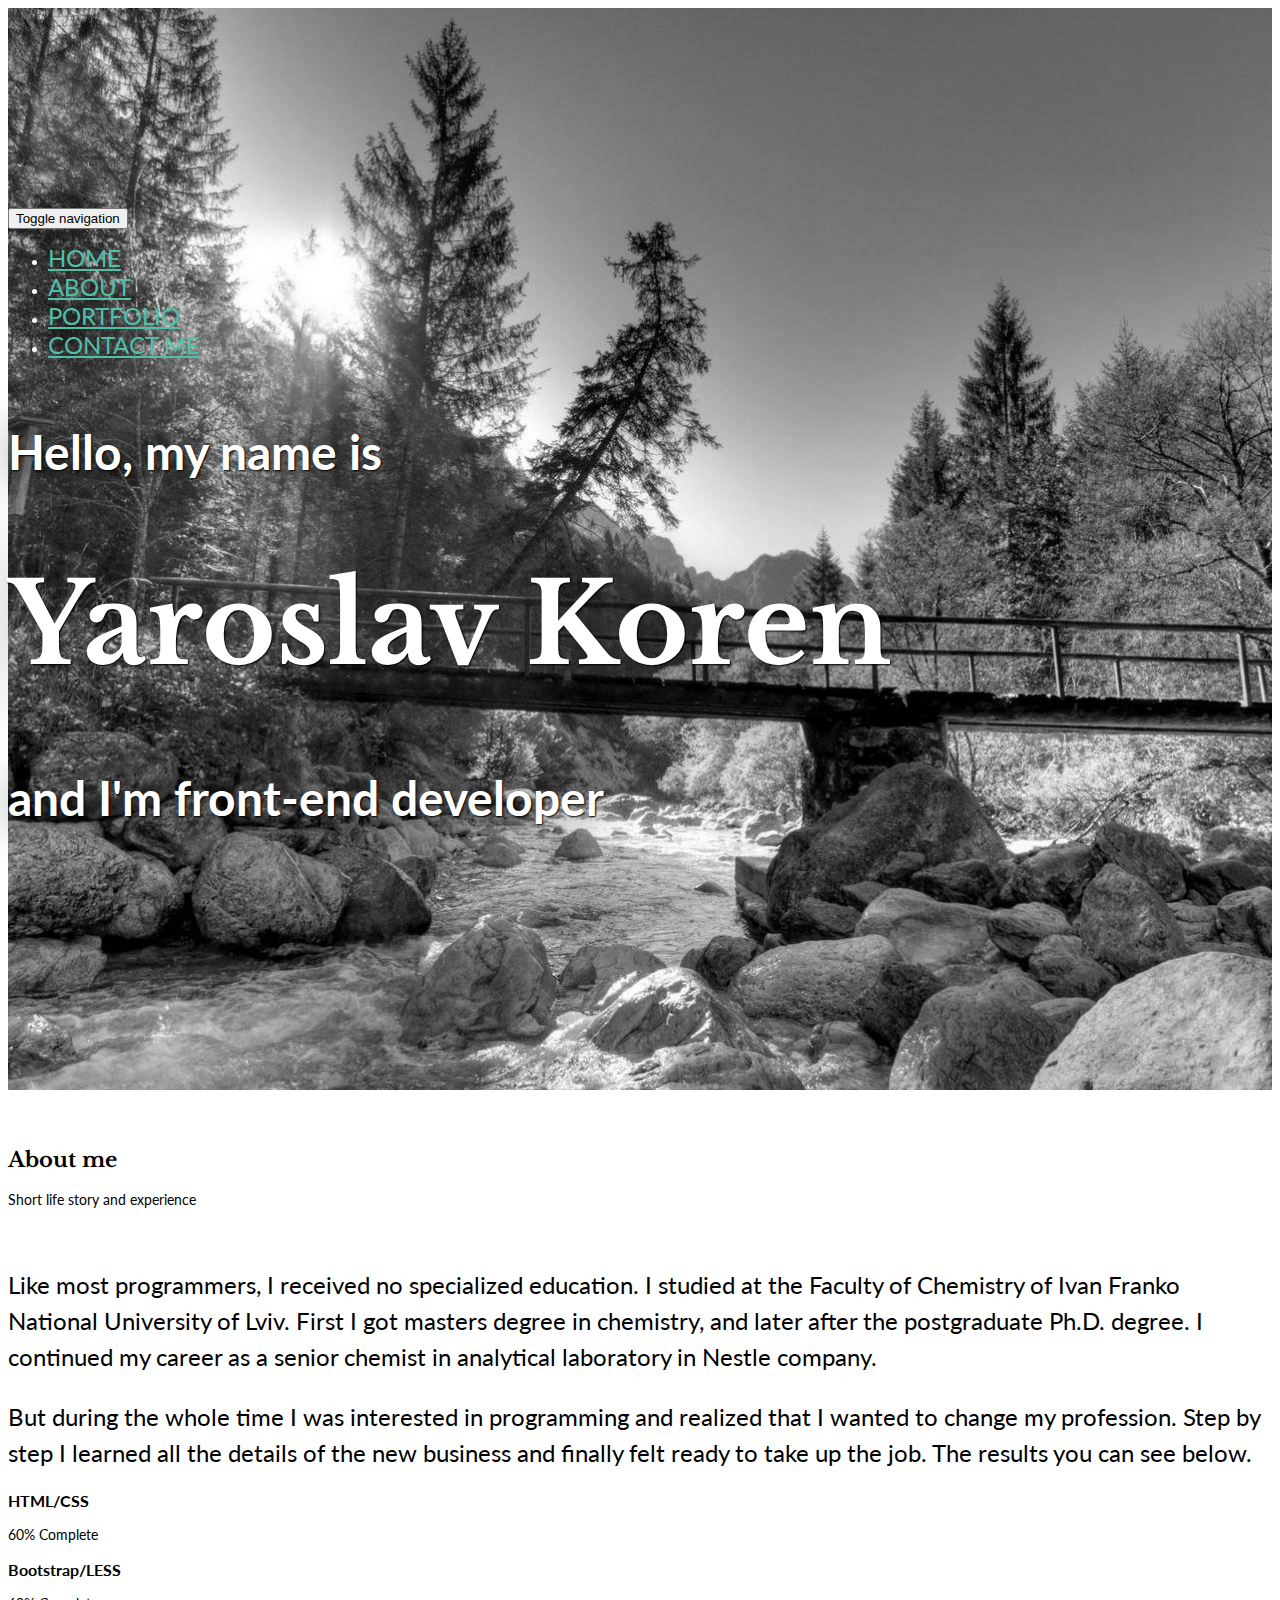
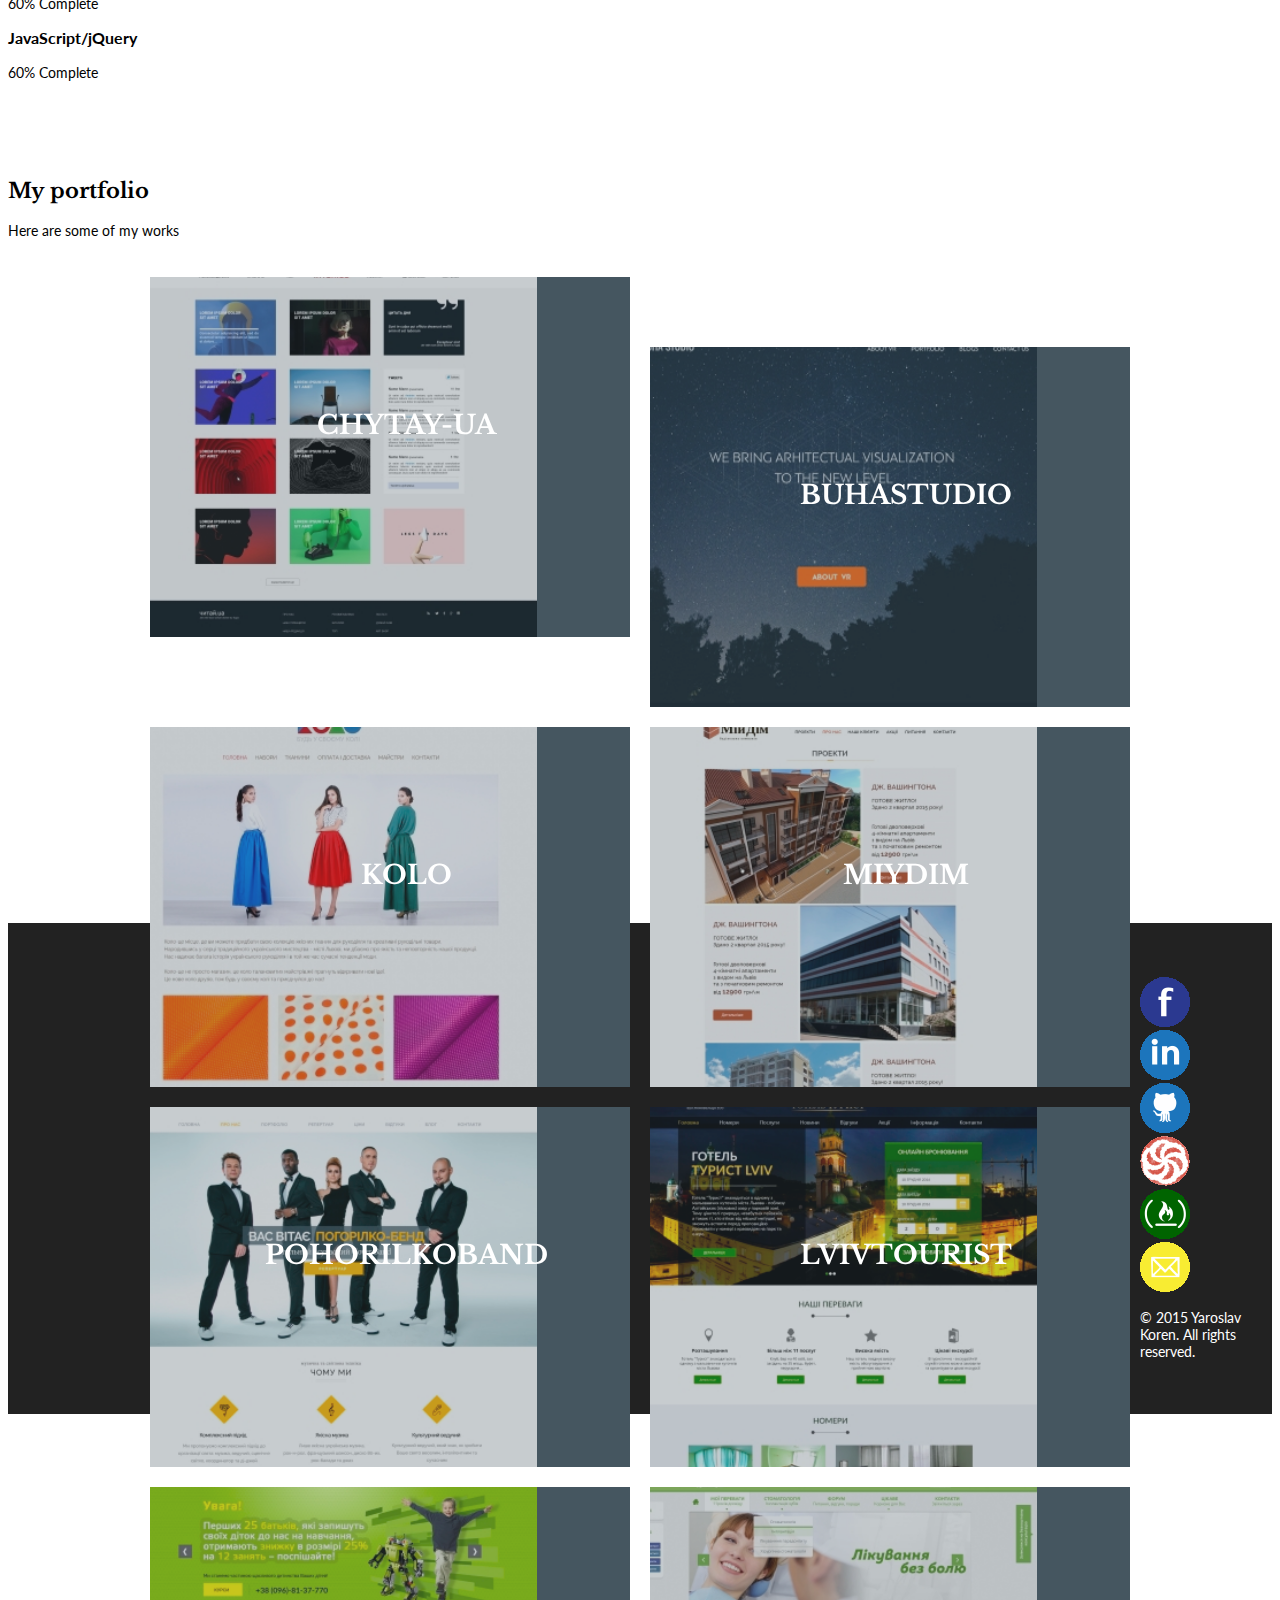
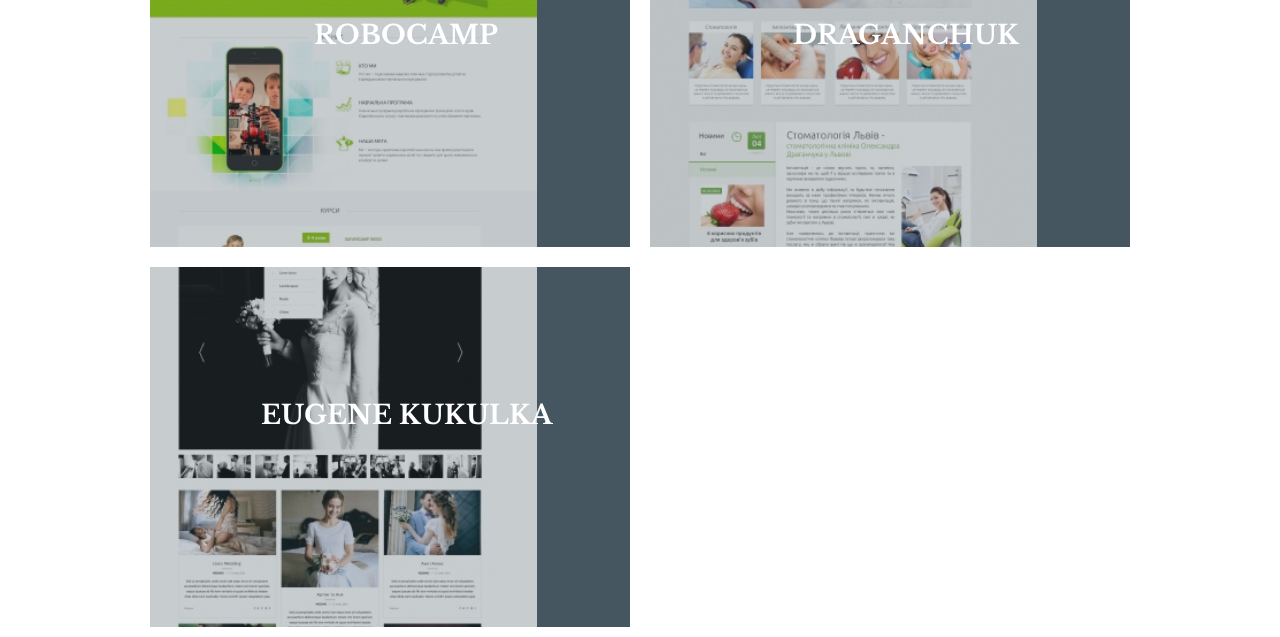
==== index.html @ da0beb2b "initial commit" ====
<!DOCTYPE html>
<html lang="en">
<head>
  <meta charset="utf-8">
  <meta http-equiv="X-UA-Compatible" content="IE=edge">
  <meta name="viewport" content="width=device-width, initial-scale=1">
  <title>Yaroslav Koren Portfolio</title>
  <!-- Bootstrap -->
  <link rel="stylesheet" href="https://maxcdn.bootstrapcdn.com/bootstrap/3.3.6/css/bootstrap.min.css" integrity="sha384-1q8mTJOASx8j1Au+a5WDVnPi2lkFfwwEAa8hDDdjZlpLegxhjVME1fgjWPGmkzs7" crossorigin="anonymous">

  <!-- HTML5 shim and Respond.js for IE8 support of HTML5 elements and media queries -->
  <!-- WARNING: Respond.js doesn't work if you view the page via file:// -->
    <!--[if lt IE 9]>
      <script src="https://oss.maxcdn.com/html5shiv/3.7.2/html5shiv.min.js"></script>
      <script src="https://oss.maxcdn.com/respond/1.4.2/respond.min.js"></script>
    <![endif]-->
  <link href='https://fonts.googleapis.com/css?family=Libre+Baskerville' rel='stylesheet' type='text/css'>
  <link href='https://fonts.googleapis.com/css?family=Lato' rel='stylesheet' type='text/css'>
  
  <link href="css/animate.css" rel="stylesheet">
  <link href="css/styles.css" rel="stylesheet">
</head>
<body>
  <!--Header-->
  <a name="home"></a>
  <div class="header">
    <div class="navbar navbar-default navbar-fixed-top">
      <div class="container-fluid">
        <!-- Brand and toggle get grouped for better mobile display -->
        <div class="navbar-header">
          <button type="button" class="navbar-toggle collapsed" data-toggle="collapse" data-target="#header_menu" aria-expanded="false">
            <span class="sr-only">Toggle navigation</span>
            <span class="icon-bar"></span>
            <span class="icon-bar"></span>
            <span class="icon-bar"></span>
          </button>
        </div>

        <!-- Collect the nav links, forms, and other content for toggling -->
        <div class="collapse navbar-collapse" class="header_menu" id="header_menu">
          <ul class="nav navbar-nav navbar pull-right">
            <li><a href="#home" class="smoothScroll">Home</a></li>
            <li><a href="#about" class="smoothScroll">About</a></li>
            <li><a href="#portfolio" class="smoothScroll">Portfolio</a></li>
            <li><a href="#footer" class="smoothScroll">Contact me</a></li>
          </ul>
        </div><!-- /.navbar-collapse -->
      </div><!-- /.container-fluid -->
    </div>
    <div class="container">
      <div class="row">
        <div class="col-xs-12 text-center">
          <h4 class="note">Hello, my name is</h4>
          <h1 class="headliner">Yaroslav Koren</h1>
          <h4 class="note">and I'm front-end developer</h4>
        </div>
      </div>
    </div>
  </div>
  <!--/Header-->
  
  <!--About-->
  <a name="about"></a>
  <div class="about">
    <div class="container">
      <div class="row">
        <div class="col-xs-12">
          <h2 class="text-center">About me</h2>
          <p class="text-center">Short life story and experience</p>
        </div>
        <div class="col-xs-12 col-sm-6">
          <h3>&nbsp;</h3>
          <p class="text">
            Like most programmers, I received no specialized education. I studied at the Faculty of Chemistry of Ivan Franko National University of Lviv. First I got masters degree in chemistry, and later after the postgraduate Ph.D. degree. I continued my career as a senior chemist in analytical laboratory in Nestle company.
          </p>
          <p class="text">
            But during the whole time I was interested in programming and realized that I wanted to change my profession. Step by step I learned all the details of the new business and finally felt ready to take up the job. The results you can see below.
          </p>
        </div>
        <div class="col-xs-12 col-sm-6">
          <h3>HTML/CSS</h3>
          <div class="progress">
            <div class="progress-bar" role="progressbar" aria-valuenow="60" aria-valuemin="0" aria-valuemax="100" style="width: 80%;">
              <span class="sr-only">60% Complete</span>
            </div>
          </div>

          <h3>Bootstrap/LESS</h3>
          <div class="progress">
            <div class="progress-bar" role="progressbar" aria-valuenow="60" aria-valuemin="0" aria-valuemax="100" style="width: 70%;">
              <span class="sr-only">60% Complete</span>
            </div>
          </div>

          <h3>JavaScript/jQuery</h3>
          <div class="progress">
            <div class="progress-bar" role="progressbar" aria-valuenow="60" aria-valuemin="0" aria-valuemax="100" style="width: 60%;">
              <span class="sr-only">60% Complete</span>
            </div>
          </div>
        </div>
      </div>
    </div>
  </div>
  <!--/About-->
  
  <!--Portfolio-->
  <div class="portfolio">
    <a name="portfolio"></a>
    <div class="container">
      <div class="row">
        <div class="col-xs-12">
          <h2 class="text-center">My portfolio</h2>
          <p class="text-center">Here are some of my works</p>
        </div>
        <!--Portfolio work-->
        <div class="col-xs-12 col-sm-6 col-md-4">
          <div class="grid">
            <figure class="effect-ruby">
              <img src="web/chytay-sm.jpg"/>
              <a href="http://chytay-ua.com/" target="_blank">
                <figcaption>
                  <h2>chytay-ua</h2>
                  <p>Literary forum and books store.</p>
                </figcaption>
              </a>    
            </figure>
          </div>
        </div>
        <!--Portfolio work-->

        <!--Portfolio work-->
        <div class="col-xs-12 col-sm-6 col-md-4">
          <div class="grid">
            <figure class="effect-ruby">
              <img src="web/buhastudio-sm.jpg"/>
              <a href="http://www.buhastudio.com/" target="_blank">
                <figcaption>
                  <h2>Buhastudio</h2>
                  <p>Landing page and portfolio of architect</p>
                </figcaption>
              </a>  
            </figure>
          </div>
        </div>
        <!--Portfolio work-->

        <!--Portfolio work-->
        <div class="col-xs-12 col-sm-6 col-md-4">
          <div class="grid">
            <figure class="effect-ruby">
              <img src="web/kolo-sm.jpg"/>
              <a href="http://kolo.lviv.ua/" target="_blank">
                <figcaption>
                  <h2>Kolo</h2>
                  <p>Internet store for handicraft</p>
                </figcaption>
              </a>  
            </figure>
          </div>
        </div>
        <!--Portfolio work-->

        <!--Portfolio work-->
        <div class="col-xs-12 col-sm-6 col-md-4">
          <div class="grid">
            <figure class="effect-ruby">
              <img src="web/md-sm.jpg"/>
              <a href="http://miydim.lviv.ua/" target="_blank">
                <figcaption>
                  <h2>Miydim</h2>
                  <p>Landing page of building company</p>
                </figcaption>
              </a>  
            </figure>
          </div>
        </div>
        <!--Portfolio work-->

        <!--Portfolio work-->
        <div class="col-xs-12 col-sm-6 col-md-4">
          <div class="grid">
            <figure class="effect-ruby">
              <img src="web/pohorilkoband-sm.jpg"/>
              <a href="http://pohorilkoband.org.ua/" target="_blank">
                <figcaption>
                  <h2>Pohorilkoband</h2>
                  <p>Landing page and portfolio of musical band</p>
                </figcaption>
              </a>  
            </figure>
          </div>
        </div>
        <!--Portfolio work-->

        <!--Portfolio work-->
        <div class="col-xs-12 col-sm-6 col-md-4">
          <div class="grid">
            <figure class="effect-ruby">
              <img src="web/tourist-sm.jpg"/>
              <a href="http://lvivtourist.com.ua/" target="_blank">
                <figcaption>
                  <h2>Lvivtourist</h2>
                  <p>Hotel information page</p>
                </figcaption>
              </a>  
            </figure>
          </div>
        </div>
        <!--Portfolio work-->

        <!--Portfolio work-->
        <div class="col-xs-12 col-sm-6 col-md-4">
          <div class="grid">
            <figure class="effect-ruby">
              <img src="web/robocamp-sm.jpg"/>
              <a href="http://www.robocamp.lviv.ua/" target="_blank">
                <figcaption>
                  <h2>Robocamp</h2>
                  <p>Project on learning children programming</p>
                </figcaption>
              </a>  
            </figure>
          </div>
        </div>
        <!--Portfolio work-->

        <!--Portfolio work-->
        <div class="col-xs-12 col-sm-6 col-md-4">
          <div class="grid">
            <figure class="effect-ruby">
              <img src="web/draganchuk-sm.jpg"/>
              <a href="http://draganchuk.com.ua/" target="_blank">
                <figcaption>
                  <h2>Draganchuk</h2>
                  <p>Dental clinic site</p>
                </figcaption>
              </a>  
            </figure>
          </div>
        </div>
        <!--Portfolio work-->

        <!--Portfolio work-->
        <div class="col-xs-12 col-sm-6 col-md-4">
          <div class="grid">
            <figure class="effect-ruby">
              <img src="web/kukulka-sm.jpg"/>
              <a href="http://focusweb.lviv.ua/eugene-kukulka/ " target="_blank">
                <figcaption>
                  <h2>Eugene Kukulka</h2>
                  <p>Photographer portfolio</p>
                </figcaption>
              </a>  
            </figure>
          </div>
        </div>
        <!--Portfolio work-->

        </div>
      </div>
    </div>
  </div>
  <!--/Portfolio-->
 
  <!--Footer-->
  <div class="footer">
    <a name="footer"></a>
    <div class="container">
      <div class="row">
        <div class="col-xs-12 col-sm-6">
          <p class="social">
            <a href="https://www.facebook.com/profile.php?id=100008291151536" class="animate-me social-icon facebook"></a>
            <a href="https://www.linkedin.com/in/yaroslav-koren-3301a6110?trk=hp-identity-photo" class="animate-me social-icon linkedin"></a>
            <a href="https://github.com/KorenYa" class="animate-me social-icon github"></a>
            <a href="http://www.codewars.com/users/slidingShadows" class="animate-me social-icon codewars"></a>
            <a href="https://www.freecodecamp.com/korenya" class="animate-me social-icon codecamp"></a>
            <a href="mailto:koryar@ukr.net" class="animate-me social-icon email"></a>
          </p>
        </div>
        <div class="col-xs-12 col-sm-6">
          <p class="text-right">© 2015 Yaroslav Koren. All rights reserved.</p>
        </div>
      </div>
    </div>
  </div>
  <!--/Footer-->
  <!-- jQuery (necessary for Bootstrap's JavaScript plugins) -->
  <script src="https://code.jquery.com/jquery-1.12.0.min.js"></script>
  <!-- Include all compiled plugins (below), or include individual files as needed -->
  <script src="https://maxcdn.bootstrapcdn.com/bootstrap/3.3.6/js/bootstrap.min.js" integrity="sha384-0mSbJDEHialfmuBBQP6A4Qrprq5OVfW37PRR3j5ELqxss1yVqOtnepnHVP9aJ7xS" crossorigin="anonymous"></script>
  <script src="js/common.js"></script>
</body>
</html>
---- css/styles.css ----
/*General styles*/
body {
  font-size: 14px;
  font-family: 'Lato', sans-serif;
}
h1,
h2 {
  font-family: 'Libre Baskerville', serif;
}
/*Header style*/
.header {
  padding: 200px 0;
  background: url(../web/header-bg.jpg) top center no-repeat;
  background-size: cover;
  color: #ffffff;
}
.header .navbar-default {
  background-color: transparent;
  border: none;
}
.header .navbar-default .navbar-nav > li > a {
  color: #4fbfa8;
  font-size: 1.5rem;
  text-transform: uppercase;
}
.header .headliner {
  font-size: 7rem;
  text-shadow: 1px 1px 2px black, 0 0 1em black;
}
.header .note {
  font-size: 3rem;
  text-shadow: 1px 1px 2px black, 0 0 1em black;
}
.about {
  padding: 40px 0;
}
.about .text {
  font-size: 1.5rem;
  line-height: 1.5em;
  margin-bottom: 20px;
}
.portfolio {
  padding: 40px 0;
}
.footer {
  background-color: #222;
  padding: 40px 0;
  color: #fff;
}
.footer .social .social-icon {
  display: inline-block;
  width: 50px;
  height: 50px;
  margin-right: 30px;
  background: url() center no-repeat;
}
.footer .social .social-icon.facebook {
  background-image: url(../web/social-facebook.png);
}
.footer .social .social-icon.linkedin {
  background-image: url(../web/social-linkedin.png);
}
.footer .social .social-icon.github {
  background-image: url(../web/social-github.png);
}
.footer .social .social-icon.codewars {
  background-image: url(../web/social-codewars.png);
}
.footer .social .social-icon.codecamp {
  background-image: url(../web/social-codecamp.png);
}
.footer .social .social-icon.email {
  background-image: url(../web/social-email.png);
}
/*About style*/
/*Portfolio style*/
/* Hover effects in portfolio */
.grid {
  position: relative;
  margin: 0 auto;
  padding: 1em 0 4em;
  max-width: 1000px;
  list-style: none;
  text-align: center;
}
.grid figure {
  position: relative;
  float: left;
  overflow: hidden;
  margin: 10px 1%;
  min-width: 300px;
  max-width: 480px;
  max-height: 360px;
  width: 48%;
  text-align: center;
  cursor: pointer;
}
.grid figure img {
  position: relative;
  display: block;
  min-height: 100%;
  max-width: 100%;
  opacity: 0.8;
}
.grid figure figcaption {
  padding: 1rem;
  color: #fff;
  text-transform: uppercase;
  font-size: 1.25em;
  -webkit-backface-visibility: hidden;
  backface-visibility: hidden;
  position: absolute;
  top: 0;
  left: 0;
  width: 100%;
  height: 100%;
}
.grid figure figcaption::before,
.grid figure figcaption::after {
  pointer-events: none;
}
.grid figure figcaption > a {
  position: absolute;
  top: 0;
  left: 0;
  width: 100%;
  height: 100%;
}
figure.effect-ruby {
  background-color: #455660;
}
figure.effect-ruby img {
  opacity: 0.7;
  -webkit-transition: opacity 0.35s, -webkit-transform 0.35s;
  transition: opacity 0.35s, transform 0.35s;
  -webkit-transform: scale(1.15);
  transform: scale(1.15);
}
figure.effect-ruby h2 {
  margin-top: 20%;
  -webkit-transition: -webkit-transform 0.35s;
  transition: transform 0.35s;
  -webkit-transform: translate3d(0, 20px, 0);
  transform: translate3d(0, 20px, 0);
}
figure.effect-ruby p {
  margin: 1em 0 0;
  padding: 2em;
  border: 1px solid #fff;
  opacity: 0;
  -webkit-transition: opacity 0.35s, -webkit-transform 0.35s;
  transition: opacity 0.35s, transform 0.35s;
  -webkit-transform: translate3d(0, 20px, 0) scale(1.1);
  transform: translate3d(0, 20px, 0) scale(1.1);
}
figure.effect-ruby:hover img {
  opacity: 0.5;
  -webkit-transform: scale(1);
  transform: scale(1);
}
figure.effect-ruby:hover h2 {
  -webkit-transform: translate3d(0, 0, 0);
  transform: translate3d(0, 0, 0);
}
figure.effect-ruby:hover p {
  opacity: 1;
  -webkit-transform: translate3d(0, 0, 0) scale(1);
  transform: translate3d(0, 0, 0) scale(1);
}
/*Footer styles*/
/*Aditional styles*/
img:before {
  content: "Sorry, but picture didn't load :(";
  display: block;
  margin-bottom: 10px;
}
img:after {
  content: "Please, check path: " attr(src);
  display: block;
  font-size: 12px;
}
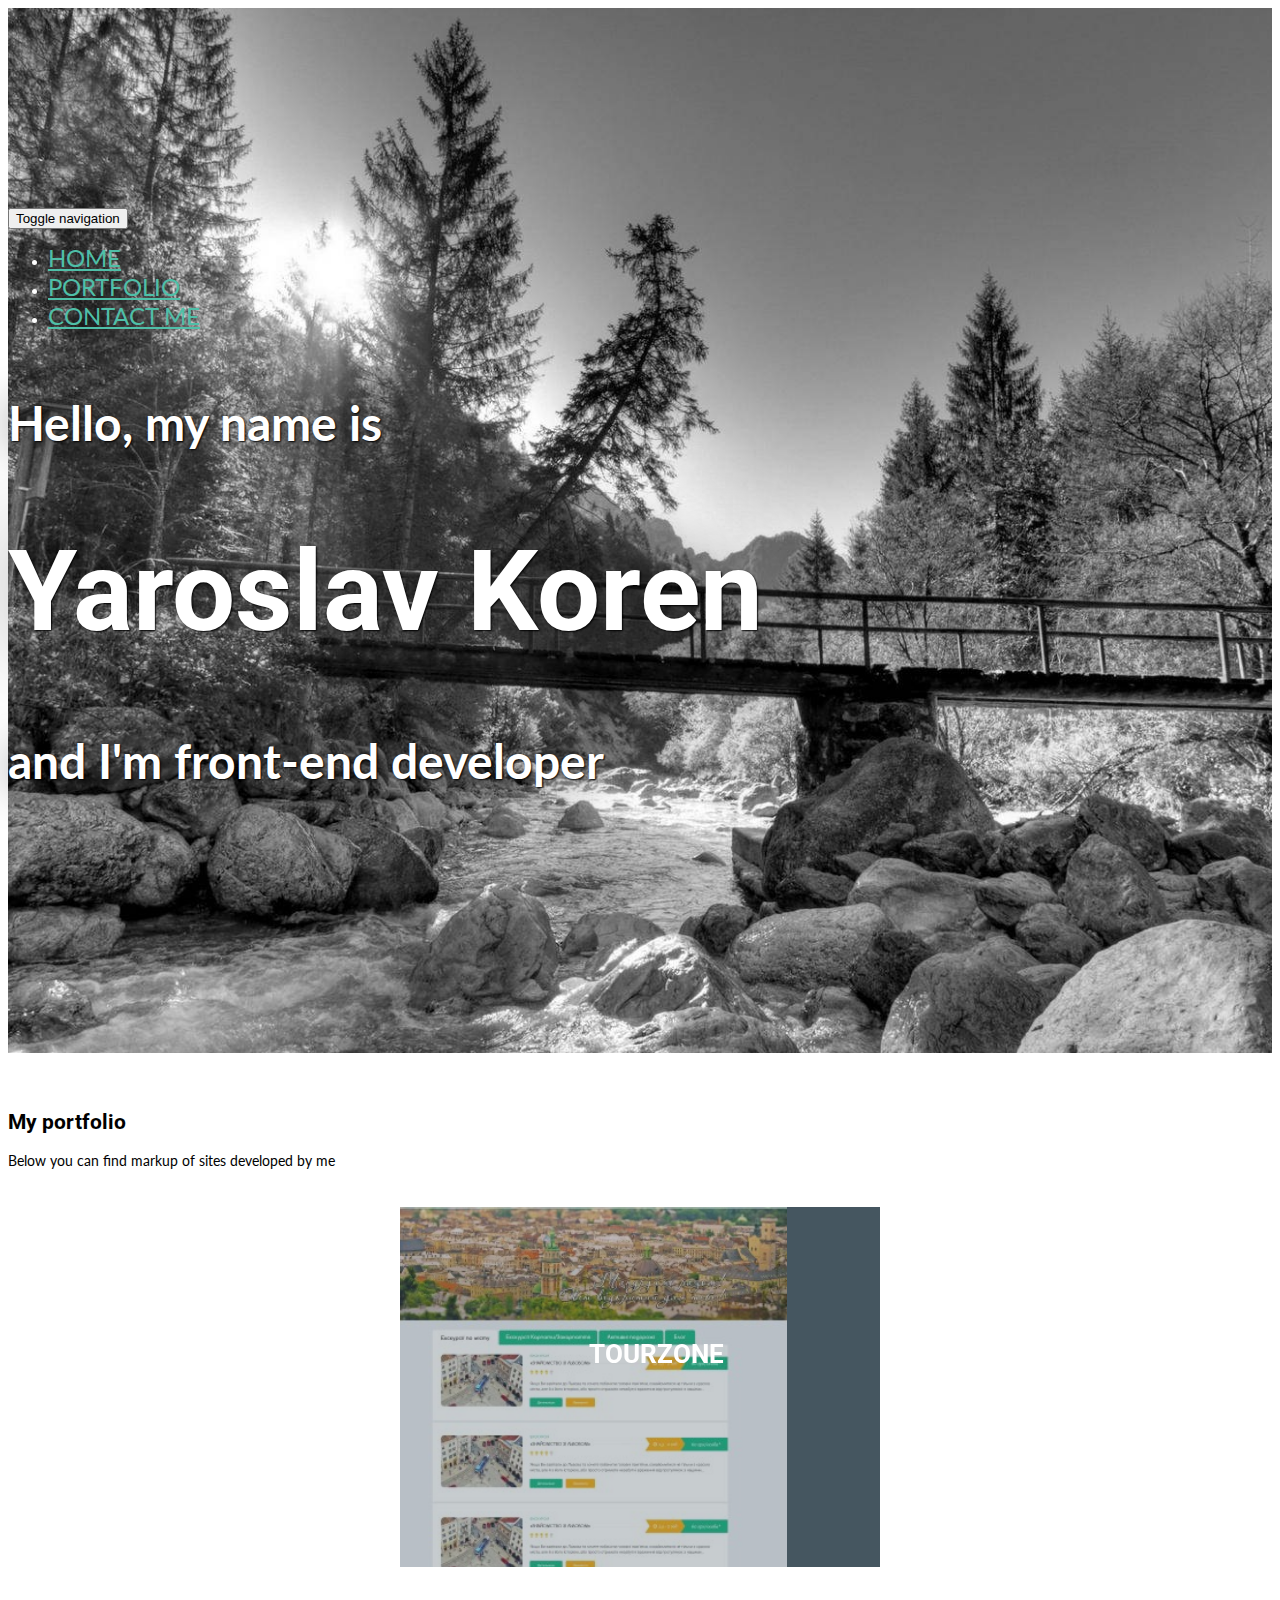
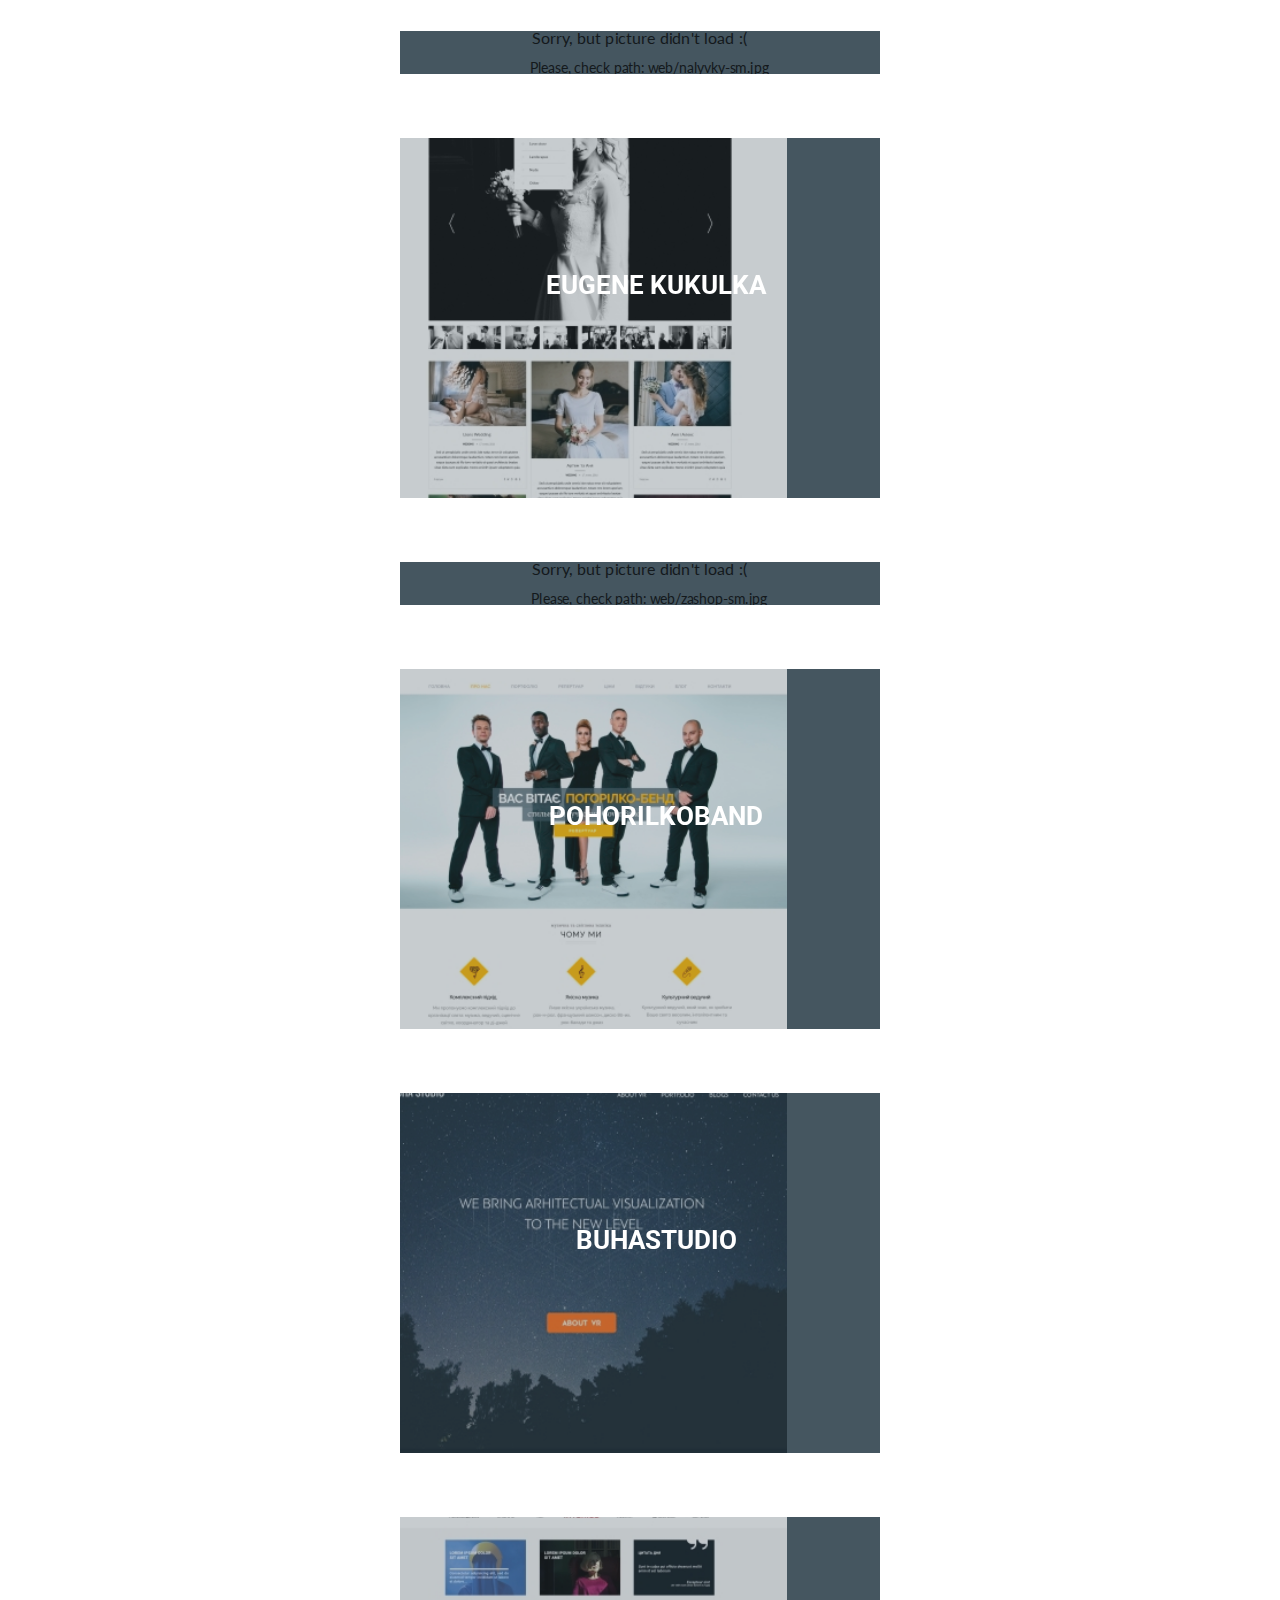
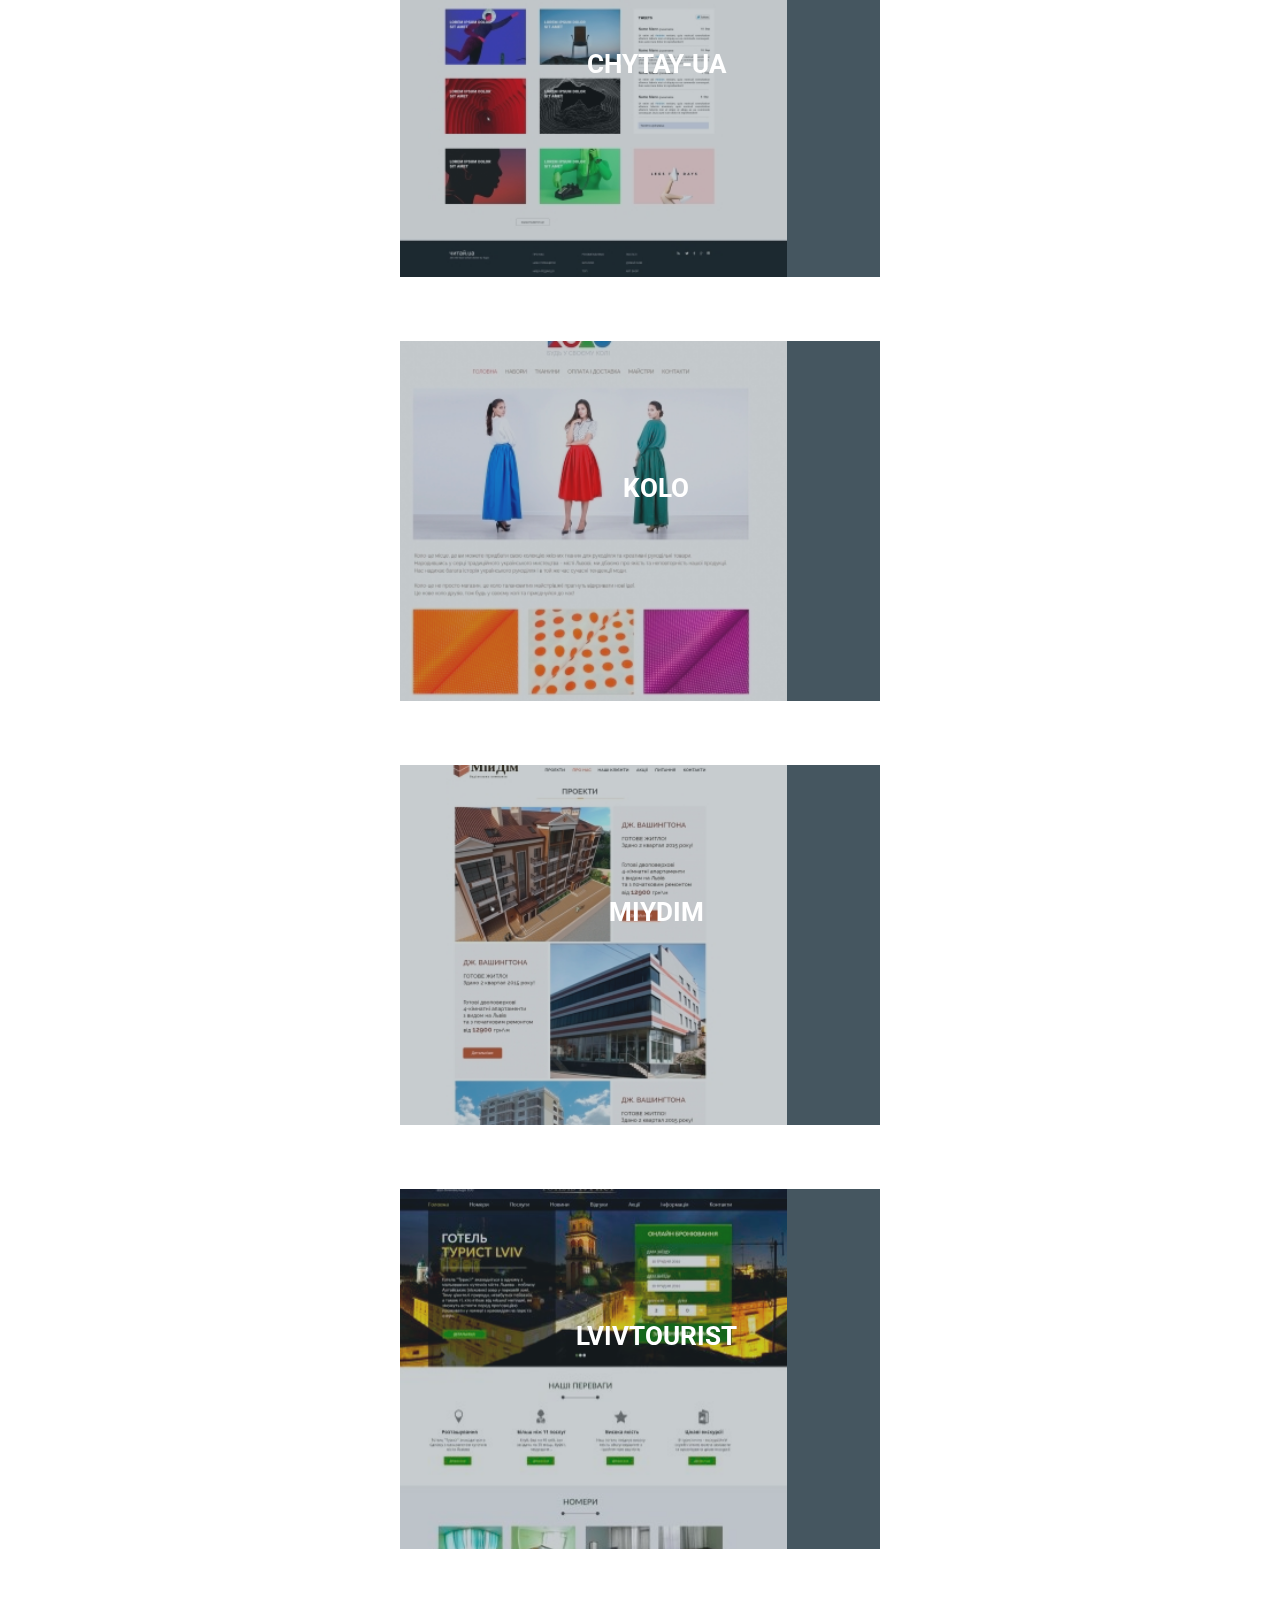
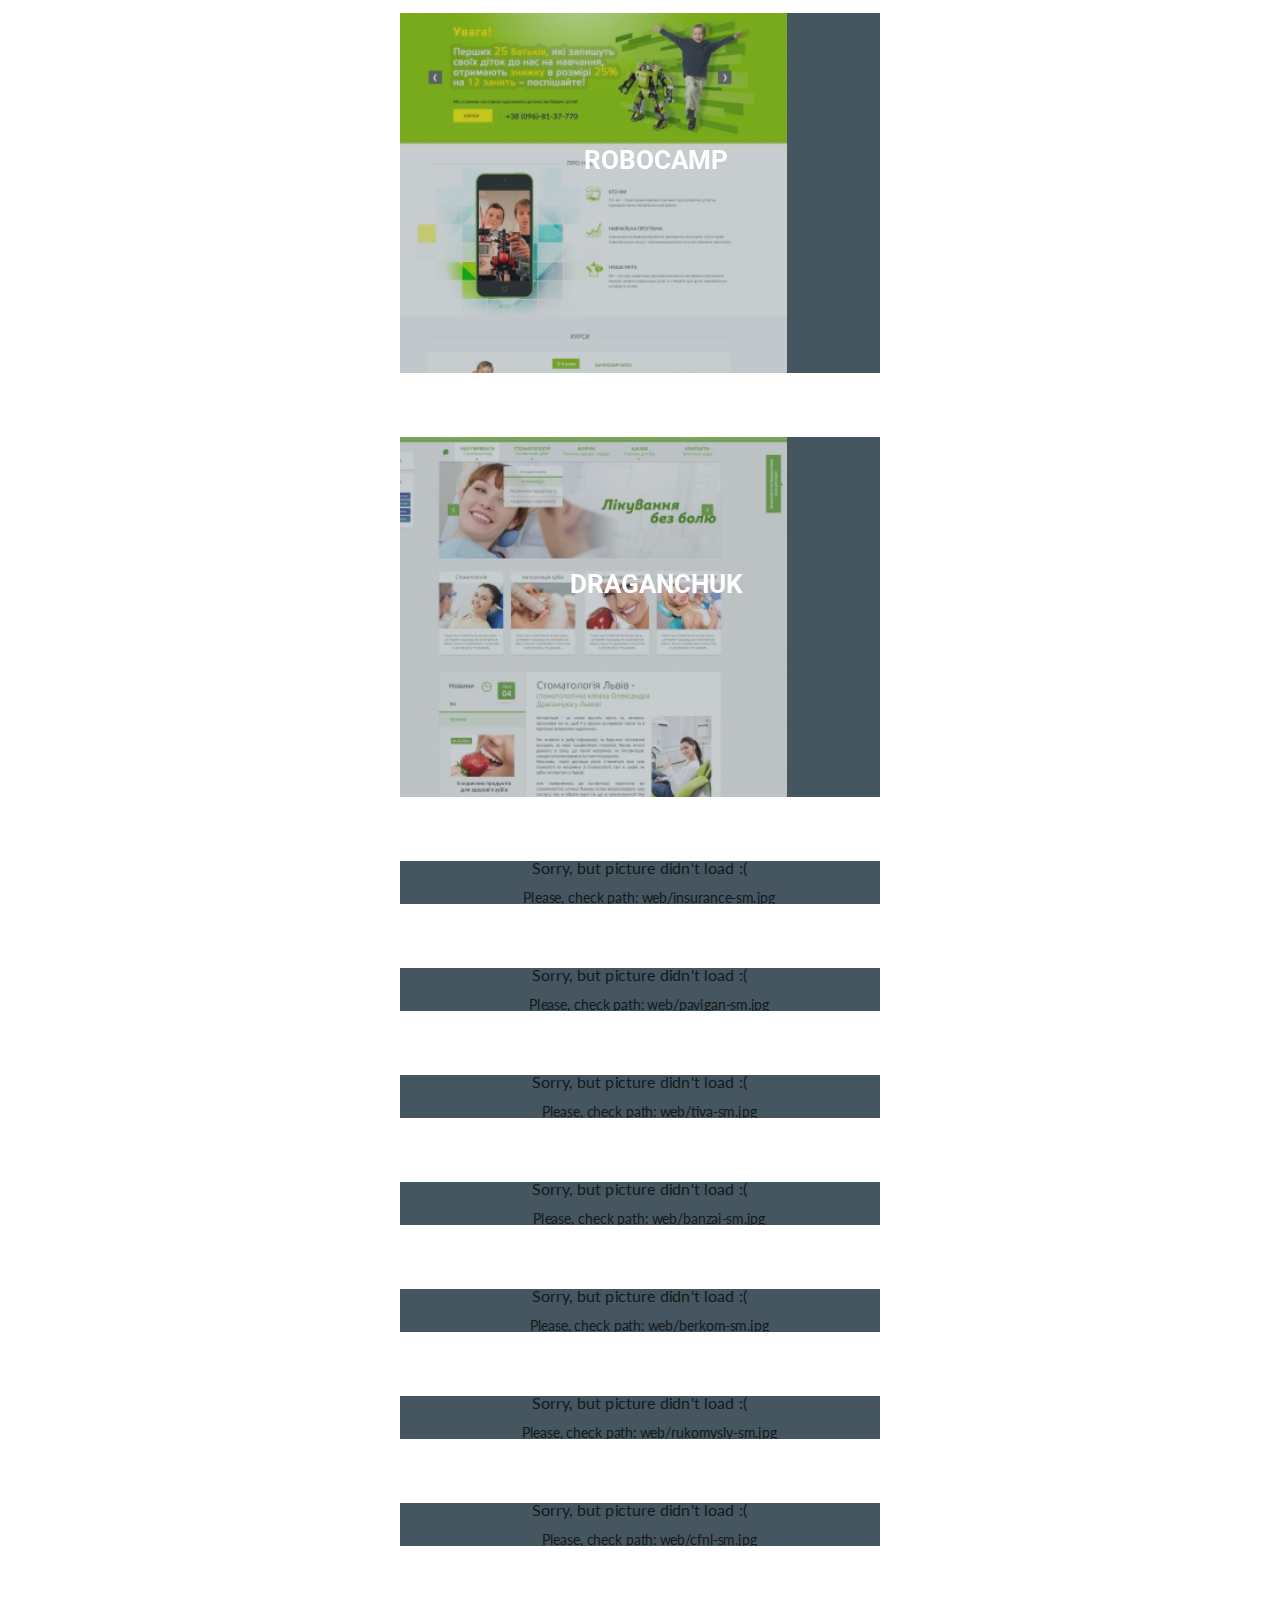
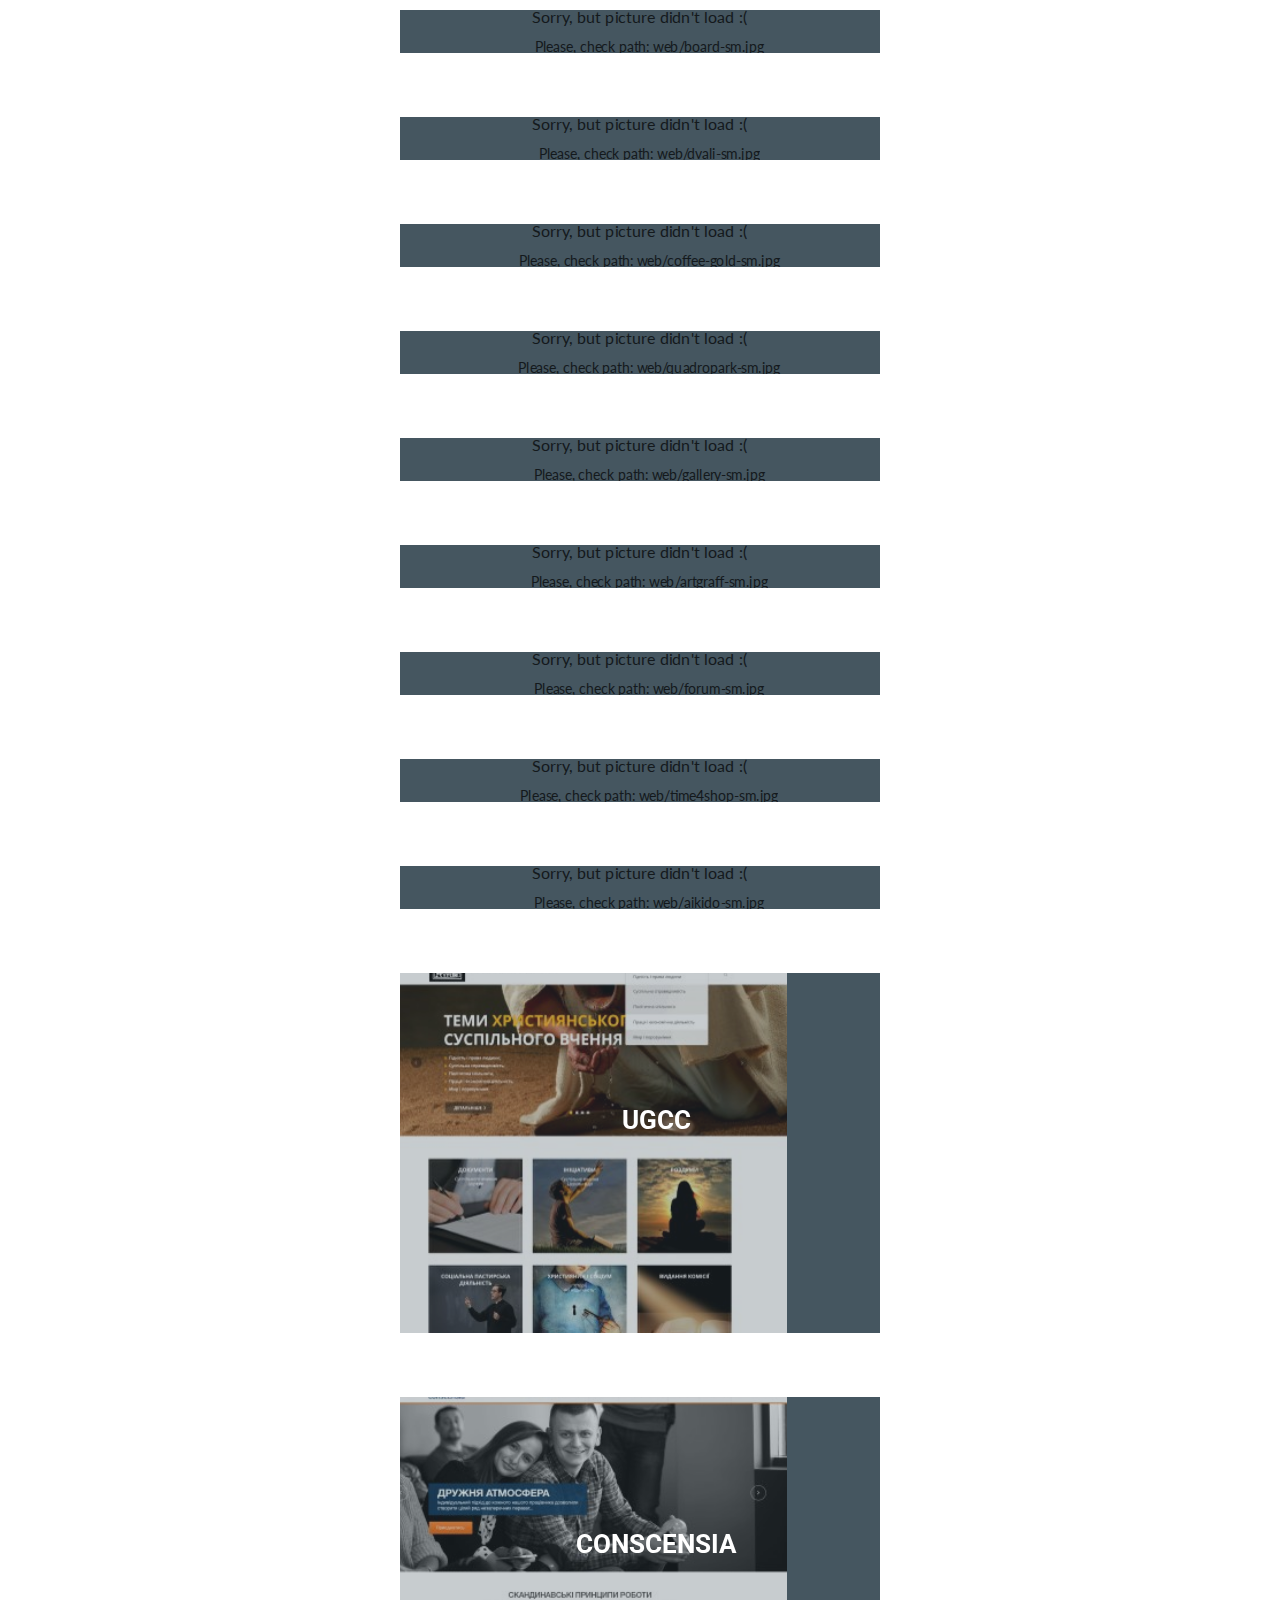
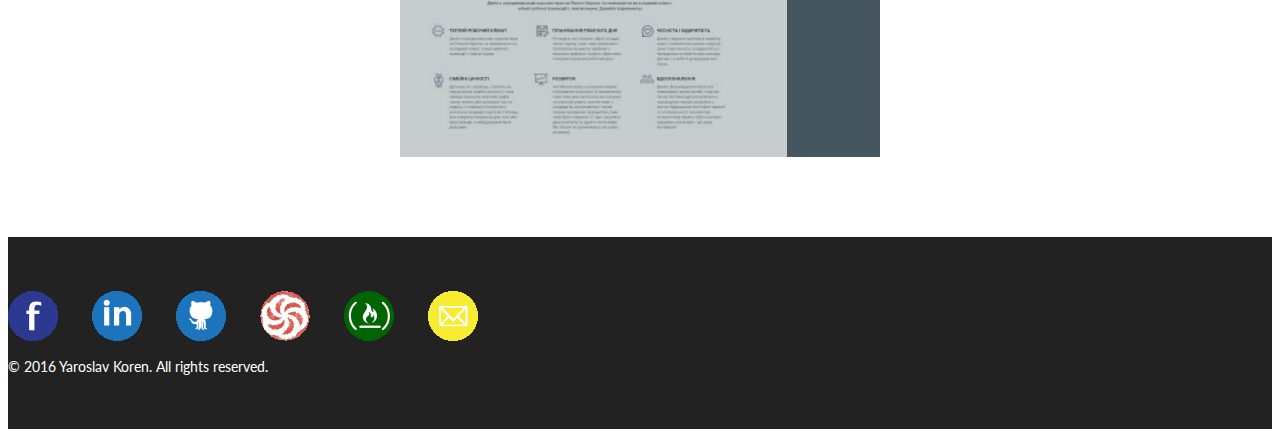
==== commit 76f3d1ba: "change projects order, add few new" ====
--- a/index.html
+++ b/index.html
@@ -14,7 +14,7 @@
       <script src="https://oss.maxcdn.com/html5shiv/3.7.2/html5shiv.min.js"></script>
       <script src="https://oss.maxcdn.com/respond/1.4.2/respond.min.js"></script>
     <![endif]-->
-  <link href='https://fonts.googleapis.com/css?family=Libre+Baskerville' rel='stylesheet' type='text/css'>
+  <link href='https://fonts.googleapis.com/css?family=Roboto' rel='stylesheet' type='text/css'>
   <link href='https://fonts.googleapis.com/css?family=Lato' rel='stylesheet' type='text/css'>
   
   <link href="css/animate.css" rel="stylesheet">
@@ -40,7 +40,7 @@
         <div class="collapse navbar-collapse" class="header_menu" id="header_menu">
           <ul class="nav navbar-nav navbar pull-right">
             <li><a href="#home" class="smoothScroll">Home</a></li>
-            <li><a href="#about" class="smoothScroll">About</a></li>
+            <!--<li><a href="#about" class="smoothScroll">About</a></li>-->
             <li><a href="#portfolio" class="smoothScroll">Portfolio</a></li>
             <li><a href="#footer" class="smoothScroll">Contact me</a></li>
           </ul>
@@ -59,51 +59,6 @@
   </div>
   <!--/Header-->
   
-  <!--About-->
-  <a name="about"></a>
-  <div class="about">
-    <div class="container">
-      <div class="row">
-        <div class="col-xs-12">
-          <h2 class="text-center">About me</h2>
-          <p class="text-center">Short life story and experience</p>
-        </div>
-        <div class="col-xs-12 col-sm-6">
-          <h3>&nbsp;</h3>
-          <p class="text">
-            Like most programmers, I received no specialized education. I studied at the Faculty of Chemistry of Ivan Franko National University of Lviv. First I got masters degree in chemistry, and later after the postgraduate Ph.D. degree. I continued my career as a senior chemist in analytical laboratory in Nestle company.
-          </p>
-          <p class="text">
-            But during the whole time I was interested in programming and realized that I wanted to change my profession. Step by step I learned all the details of the new business and finally felt ready to take up the job. The results you can see below.
-          </p>
-        </div>
-        <div class="col-xs-12 col-sm-6">
-          <h3>HTML/CSS</h3>
-          <div class="progress">
-            <div class="progress-bar" role="progressbar" aria-valuenow="60" aria-valuemin="0" aria-valuemax="100" style="width: 80%;">
-              <span class="sr-only">60% Complete</span>
-            </div>
-          </div>
-
-          <h3>Bootstrap/LESS</h3>
-          <div class="progress">
-            <div class="progress-bar" role="progressbar" aria-valuenow="60" aria-valuemin="0" aria-valuemax="100" style="width: 70%;">
-              <span class="sr-only">60% Complete</span>
-            </div>
-          </div>
-
-          <h3>JavaScript/jQuery</h3>
-          <div class="progress">
-            <div class="progress-bar" role="progressbar" aria-valuenow="60" aria-valuemin="0" aria-valuemax="100" style="width: 60%;">
-              <span class="sr-only">60% Complete</span>
-            </div>
-          </div>
-        </div>
-      </div>
-    </div>
-  </div>
-  <!--/About-->
-  
   <!--Portfolio-->
   <div class="portfolio">
     <a name="portfolio"></a>
@@ -111,14 +66,98 @@
       <div class="row">
         <div class="col-xs-12">
           <h2 class="text-center">My portfolio</h2>
-          <p class="text-center">Here are some of my works</p>
-        </div>
-        <!--Portfolio work-->
+          <p class="text-center">Below you can find markup of sites developed by me</p>
+        </div>
+
+        <div class="col-xs-12 col-sm-6 col-md-4">
+          <div class="grid">
+            <figure class="effect-ruby">
+              <img src="web/tourzone-sm.jpg"/>
+              <a href="http://y.focusweb.eu/tourzone" target="_blank">
+                <figcaption>
+                  <h2>Tourzone</h2>
+                  <p>Travel Company site</p>
+                </figcaption>
+              </a>  
+            </figure>
+          </div>
+        </div>
+
+        <div class="col-xs-12 col-sm-6 col-md-4">
+          <div class="grid">
+            <figure class="effect-ruby">
+              <img src="web/nalyvky-sm.jpg"/>
+              <a href="http://y.focusweb.eu/nalyvky" target="_blank">
+                <figcaption>
+                  <h2>Nalyvky</h2>
+                  <p>Shop of souvenir alcoholic beverages</p>
+                </figcaption>
+              </a>  
+            </figure>
+          </div>
+        </div>
+
+        <div class="col-xs-12 col-sm-6 col-md-4">
+          <div class="grid">
+            <figure class="effect-ruby">
+              <img src="web/kukulka-sm.jpg"/>
+              <a href="http://y.focusweb.eu/eugene-kukulka/" target="_blank">
+                <figcaption>
+                  <h2>Eugene Kukulka</h2>
+                  <p>Photographer portfolio</p>
+                </figcaption>
+              </a>  
+            </figure>
+          </div>
+        </div>
+
+        <div class="col-xs-12 col-sm-6 col-md-4">
+          <div class="grid">
+            <figure class="effect-ruby">
+              <img src="web/zashop-sm.jpg"/>
+              <a href="http://y.focusweb.eu/zashop/" target="_blank">
+                <figcaption>
+                  <h2>Zashop</h2>
+                  <p>Shop selling discounted clothes</p>
+                </figcaption>
+              </a>  
+            </figure>
+          </div>
+        </div>
+
+        <div class="col-xs-12 col-sm-6 col-md-4">
+          <div class="grid">
+            <figure class="effect-ruby">
+              <img src="web/pohorilkoband-sm.jpg"/>
+              <a href="http://y.focusweb.eu/pohorilkoband" target="_blank">
+                <figcaption>
+                  <h2>Pohorilkoband</h2>
+                  <p>Landing page and portfolio of musical band</p>
+                </figcaption>
+              </a>  
+            </figure>
+          </div>
+        </div>
+
+        <div class="col-xs-12 col-sm-6 col-md-4">
+          <div class="grid">
+            <figure class="effect-ruby">
+              <img src="web/buhastudio-sm.jpg"/>
+              <a href="http://y.focusweb.eu/buhastudio " target="_blank">
+                <figcaption>
+                  <h2>Buhastudio</h2>
+                  <p>Landing page and portfolio of architect</p>
+                </figcaption>
+              </a>  
+            </figure>
+          </div>
+        </div>
+
         <div class="col-xs-12 col-sm-6 col-md-4">
           <div class="grid">
             <figure class="effect-ruby">
               <img src="web/chytay-sm.jpg"/>
-              <a href="http://chytay-ua.com/" target="_blank">
+              <a href="http://y.focusweb.eu/read.ua" target="_blank">
                 <figcaption>
                   <h2>chytay-ua</h2>
                   <p>Literary forum and books store.</p>
@@ -127,30 +166,12 @@
             </figure>
           </div>
         </div>
-        <!--Portfolio work-->
-
-        <!--Portfolio work-->
-        <div class="col-xs-12 col-sm-6 col-md-4">
-          <div class="grid">
-            <figure class="effect-ruby">
-              <img src="web/buhastudio-sm.jpg"/>
-              <a href="http://www.buhastudio.com/" target="_blank">
-                <figcaption>
-                  <h2>Buhastudio</h2>
-                  <p>Landing page and portfolio of architect</p>
-                </figcaption>
-              </a>  
-            </figure>
-          </div>
-        </div>
-        <!--Portfolio work-->
-
-        <!--Portfolio work-->
+
         <div class="col-xs-12 col-sm-6 col-md-4">
           <div class="grid">
             <figure class="effect-ruby">
               <img src="web/kolo-sm.jpg"/>
-              <a href="http://kolo.lviv.ua/" target="_blank">
+              <a href="http://y.focusweb.eu/kolo" target="_blank">
                 <figcaption>
                   <h2>Kolo</h2>
                   <p>Internet store for handicraft</p>
@@ -159,14 +180,12 @@
             </figure>
           </div>
         </div>
-        <!--Portfolio work-->
-
-        <!--Portfolio work-->
+
         <div class="col-xs-12 col-sm-6 col-md-4">
           <div class="grid">
             <figure class="effect-ruby">
               <img src="web/md-sm.jpg"/>
-              <a href="http://miydim.lviv.ua/" target="_blank">
+              <a href="http://y.focusweb.eu/md" target="_blank">
                 <figcaption>
                   <h2>Miydim</h2>
                   <p>Landing page of building company</p>
@@ -175,30 +194,12 @@
             </figure>
           </div>
         </div>
-        <!--Portfolio work-->
-
-        <!--Portfolio work-->
-        <div class="col-xs-12 col-sm-6 col-md-4">
-          <div class="grid">
-            <figure class="effect-ruby">
-              <img src="web/pohorilkoband-sm.jpg"/>
-              <a href="http://pohorilkoband.org.ua/" target="_blank">
-                <figcaption>
-                  <h2>Pohorilkoband</h2>
-                  <p>Landing page and portfolio of musical band</p>
-                </figcaption>
-              </a>  
-            </figure>
-          </div>
-        </div>
-        <!--Portfolio work-->
-
-        <!--Portfolio work-->
+
         <div class="col-xs-12 col-sm-6 col-md-4">
           <div class="grid">
             <figure class="effect-ruby">
               <img src="web/tourist-sm.jpg"/>
-              <a href="http://lvivtourist.com.ua/" target="_blank">
+              <a href="http://y.focusweb.eu/tourist" target="_blank">
                 <figcaption>
                   <h2>Lvivtourist</h2>
                   <p>Hotel information page</p>
@@ -207,14 +208,12 @@
             </figure>
           </div>
         </div>
-        <!--Portfolio work-->
-
-        <!--Portfolio work-->
+
         <div class="col-xs-12 col-sm-6 col-md-4">
           <div class="grid">
             <figure class="effect-ruby">
               <img src="web/robocamp-sm.jpg"/>
-              <a href="http://www.robocamp.lviv.ua/" target="_blank">
+              <a href="http://y.focusweb.eu/robocamp/" target="_blank">
                 <figcaption>
                   <h2>Robocamp</h2>
                   <p>Project on learning children programming</p>
@@ -223,14 +222,12 @@
             </figure>
           </div>
         </div>
-        <!--Portfolio work-->
-
-        <!--Portfolio work-->
+
         <div class="col-xs-12 col-sm-6 col-md-4">
           <div class="grid">
             <figure class="effect-ruby">
               <img src="web/draganchuk-sm.jpg"/>
-              <a href="http://draganchuk.com.ua/" target="_blank">
+              <a href="http://y.focusweb.eu/draganchuk/" target="_blank">
                 <figcaption>
                   <h2>Draganchuk</h2>
                   <p>Dental clinic site</p>
@@ -239,23 +236,261 @@
             </figure>
           </div>
         </div>
-        <!--Portfolio work-->
-
-        <!--Portfolio work-->
-        <div class="col-xs-12 col-sm-6 col-md-4">
-          <div class="grid">
-            <figure class="effect-ruby">
-              <img src="web/kukulka-sm.jpg"/>
-              <a href="http://focusweb.lviv.ua/eugene-kukulka/ " target="_blank">
-                <figcaption>
-                  <h2>Eugene Kukulka</h2>
-                  <p>Photographer portfolio</p>
-                </figcaption>
-              </a>  
-            </figure>
-          </div>
-        </div>
-        <!--Portfolio work-->
+
+        <div class="col-xs-12 col-sm-6 col-md-4">
+          <div class="grid">
+            <figure class="effect-ruby">
+              <img src="web/insurance-sm.jpg"/>
+              <a href="http://y.focusweb.eu/insurance" target="_blank">
+                <figcaption>
+                  <h2>Insuarance company</h2>
+                  <p>Landing page</p>
+                </figcaption>
+              </a>  
+            </figure>
+          </div>
+        </div>
+
+        <div class="col-xs-12 col-sm-6 col-md-4">
+          <div class="grid">
+            <figure class="effect-ruby">
+              <img src="web/pavigan-sm.jpg"/>
+              <a href="http://y.focusweb.eu/pavigan" target="_blank">
+                <figcaption>
+                  <h2>Pavigan</h2>
+                  <p>Shop-catalog of doors and windows</p>
+                </figcaption>
+              </a>  
+            </figure>
+          </div>
+        </div>
+
+        <div class="col-xs-12 col-sm-6 col-md-4">
+          <div class="grid">
+            <figure class="effect-ruby">
+              <img src="web/tiva-sm.jpg"/>
+              <a href="http://y.focusweb.eu/tiva" target="_blank">
+                <figcaption>
+                  <h2>Tiva</h2>
+                  <p>Catalog of heating, water supply and ventilation systems</p>
+                </figcaption>
+              </a>  
+            </figure>
+          </div>
+        </div>
+
+        <div class="col-xs-12 col-sm-6 col-md-4">
+          <div class="grid">
+            <figure class="effect-ruby">
+              <img src="web/banzai-sm.jpg"/>
+              <a href="http://y.focusweb.eu/banzai" target="_blank">
+                <figcaption>
+                  <h2>Banzai</h2>
+                  <p>Sushi shop and related food products</p>
+                </figcaption>
+              </a>  
+            </figure>
+          </div>
+        </div>
+
+        <div class="col-xs-12 col-sm-6 col-md-4">
+          <div class="grid">
+            <figure class="effect-ruby">
+              <img src="web/berkom-sm.jpg"/>
+              <a href="http://y.focusweb.eu/berkom" target="_blank">
+                <figcaption>
+                  <h2>Berkom</h2>
+                  <p>Company manufacturer of ventilation systems</p>
+                </figcaption>
+              </a>  
+            </figure>
+          </div>
+        </div>
+
+        <div class="col-xs-12 col-sm-6 col-md-4">
+          <div class="grid">
+            <figure class="effect-ruby">
+              <img src="web/rukomysly-sm.jpg"/>
+              <a href="http://y.focusweb.eu/rukomysly/" target="_blank">
+                <figcaption>
+                  <h2>Rukomysly</h2>
+                  <p>Social company manufacturing handmade products</p>
+                </figcaption>
+              </a>  
+            </figure>
+          </div>
+        </div>
+
+        <div class="col-xs-12 col-sm-6 col-md-4">
+          <div class="grid">
+            <figure class="effect-ruby">
+              <img src="web/cfnl-sm.jpg"/>
+              <a href="http://y.focusweb.eu/cfnl/" target="_blank">
+                <figcaption>
+                  <h2>Carreer for new life</h2>
+                  <p>Project to help immigrants in finding work</p>
+                </figcaption>
+              </a>  
+            </figure>
+          </div>
+        </div>
+
+        <div class="col-xs-12 col-sm-6 col-md-4">
+          <div class="grid">
+            <figure class="effect-ruby">
+              <img src="web/board-sm.jpg"/>
+              <a href="http://y.focusweb.eu/board/ " target="_blank">
+                <figcaption>
+                  <h2>Susidka</h2>
+                  <p>Board sharing private advertisements about sale</p>
+                </figcaption>
+              </a>  
+            </figure>
+          </div>
+        </div>
+
+        <div class="col-xs-12 col-sm-6 col-md-4">
+          <div class="grid">
+            <figure class="effect-ruby">
+              <img src="web/dvali-sm.jpg"/>
+              <a href="http://y.focusweb.eu/dvali/" target="_blank">
+                <figcaption>
+                  <h2>Dvali</h2>
+                  <p>Real estate site</p>
+                </figcaption>
+              </a>  
+            </figure>
+          </div>
+        </div>
+
+        <div class="col-xs-12 col-sm-6 col-md-4">
+          <div class="grid">
+            <figure class="effect-ruby">
+              <img src="web/coffee-gold-sm.jpg"/>
+              <a href="http://y.focusweb.eu/coffee-gold/" target="_blank">
+                <figcaption>
+                  <h2>Coffee-gold</h2>
+                  <p>Shop specializes in selling tea and sweets</p>
+                </figcaption>
+              </a>  
+            </figure>
+          </div>
+        </div>
+
+        <div class="col-xs-12 col-sm-6 col-md-4">
+          <div class="grid">
+            <figure class="effect-ruby">
+              <img src="web/quadropark-sm.jpg"/>
+              <a href="http://y.focusweb.eu/quadropark" target="_blank">
+                <figcaption>
+                  <h2>Quadropark</h2>
+                  <p>Company organizes outdoor activities using quad bikes</p>
+                </figcaption>
+              </a>  
+            </figure>
+          </div>
+        </div>
+
+        <div class="col-xs-12 col-sm-6 col-md-4">
+          <div class="grid">
+            <figure class="effect-ruby">
+              <img src="web/gallery-sm.jpg"/>
+              <a href="http://y.focusweb.eu/gallery/" target="_blank">
+                <figcaption>
+                  <h2>Gallery</h2>
+                  <p>The company is engaged in cloth printing and selling paintings</p>
+                </figcaption>
+              </a>  
+            </figure>
+          </div>
+        </div>
+
+        <div class="col-xs-12 col-sm-6 col-md-4">
+          <div class="grid">
+            <figure class="effect-ruby">
+              <img src="web/artgraff-sm.jpg"/>
+              <a href="http://y.focusweb.eu/artgraff/" target="_blank">
+                <figcaption>
+                  <h2>Artgraff</h2>
+                  <p>Artist portfolio</p>
+                </figcaption>
+              </a>  
+            </figure>
+          </div>
+        </div>
+
+        <div class="col-xs-12 col-sm-6 col-md-4">
+          <div class="grid">
+            <figure class="effect-ruby">
+              <img src="web/forum-sm.jpg"/>
+              <a href="http://y.focusweb.eu/forum/" target="_blank">
+                <figcaption>
+                  <h2>Forum</h2>
+                  <p>Presentation of a new a house complex</p>
+                </figcaption>
+              </a>  
+            </figure>
+          </div>
+        </div>
+
+
+
+        <div class="col-xs-12 col-sm-6 col-md-4">
+          <div class="grid">
+            <figure class="effect-ruby">
+              <img src="web/time4shop-sm.jpg"/>
+              <a href="http://y.focusweb.eu/time4shop" target="_blank">
+                <figcaption>
+                  <h2>Time4shop</h2>
+                  <p>Catalog of stocks and discounts in shops</p>
+                </figcaption>
+              </a>  
+            </figure>
+          </div>
+        </div>
+
+        <div class="col-xs-12 col-sm-6 col-md-4">
+          <div class="grid">
+            <figure class="effect-ruby">
+              <img src="web/aikido-sm.jpg"/>
+              <a href="http://y.focusweb.eu/aikido" target="_blank">
+                <figcaption>
+                  <h2>Aikido</h2>
+                  <p>The site of the local aikido club</p>
+                </figcaption>
+              </a>  
+            </figure>
+          </div>
+        </div>
+
+        <div class="col-xs-12 col-sm-6 col-md-4">
+          <div class="grid">
+            <figure class="effect-ruby">
+              <img src="web/UGCC-sm.jpg"/>
+              <a href="http://y.focusweb.eu/UGCC" target="_blank">
+                <figcaption>
+                  <h2>UGCC</h2>
+                  <p>The site of the Ukrainian Greek Catholic Church</p>
+                </figcaption>
+              </a>  
+            </figure>
+          </div>
+        </div>
+
+        <div class="col-xs-12 col-sm-6 col-md-4">
+          <div class="grid">
+            <figure class="effect-ruby">
+              <img src="web/consencia-sm.jpg"/>
+              <a href="http://y.focusweb.eu/conscensia" target="_blank">
+                <figcaption>
+                  <h2>Conscensia</h2>
+                  <p>Recruiting agency site</p>
+                </figcaption>
+              </a>  
+            </figure>
+          </div>
+        </div>
+
 
         </div>
       </div>
@@ -279,7 +514,7 @@
           </p>
         </div>
         <div class="col-xs-12 col-sm-6">
-          <p class="text-right">© 2015 Yaroslav Koren. All rights reserved.</p>
+          <p class="text-right">© 2016 Yaroslav Koren. All rights reserved.</p>
         </div>
       </div>
     </div>
--- a/css/styles.css
+++ b/css/styles.css
@@ -5,7 +5,7 @@
 }
 h1,
 h2 {
-  font-family: 'Libre Baskerville', serif;
+  font-family: 'Roboto', sans-serif;
 }
 /*Header style*/
 .header {
@@ -79,15 +79,15 @@
   position: relative;
   margin: 0 auto;
   padding: 1em 0 4em;
+  padding-bottom: 30px;
   max-width: 1000px;
   list-style: none;
   text-align: center;
 }
 .grid figure {
   position: relative;
-  float: left;
   overflow: hidden;
-  margin: 10px 1%;
+  margin: 10px auto;
   min-width: 300px;
   max-width: 480px;
   max-height: 360px;
@@ -147,6 +147,7 @@
   margin: 1em 0 0;
   padding: 2em;
   border: 1px solid #fff;
+  border-radius: 4px;
   opacity: 0;
   -webkit-transition: opacity 0.35s, -webkit-transform 0.35s;
   transition: opacity 0.35s, transform 0.35s;
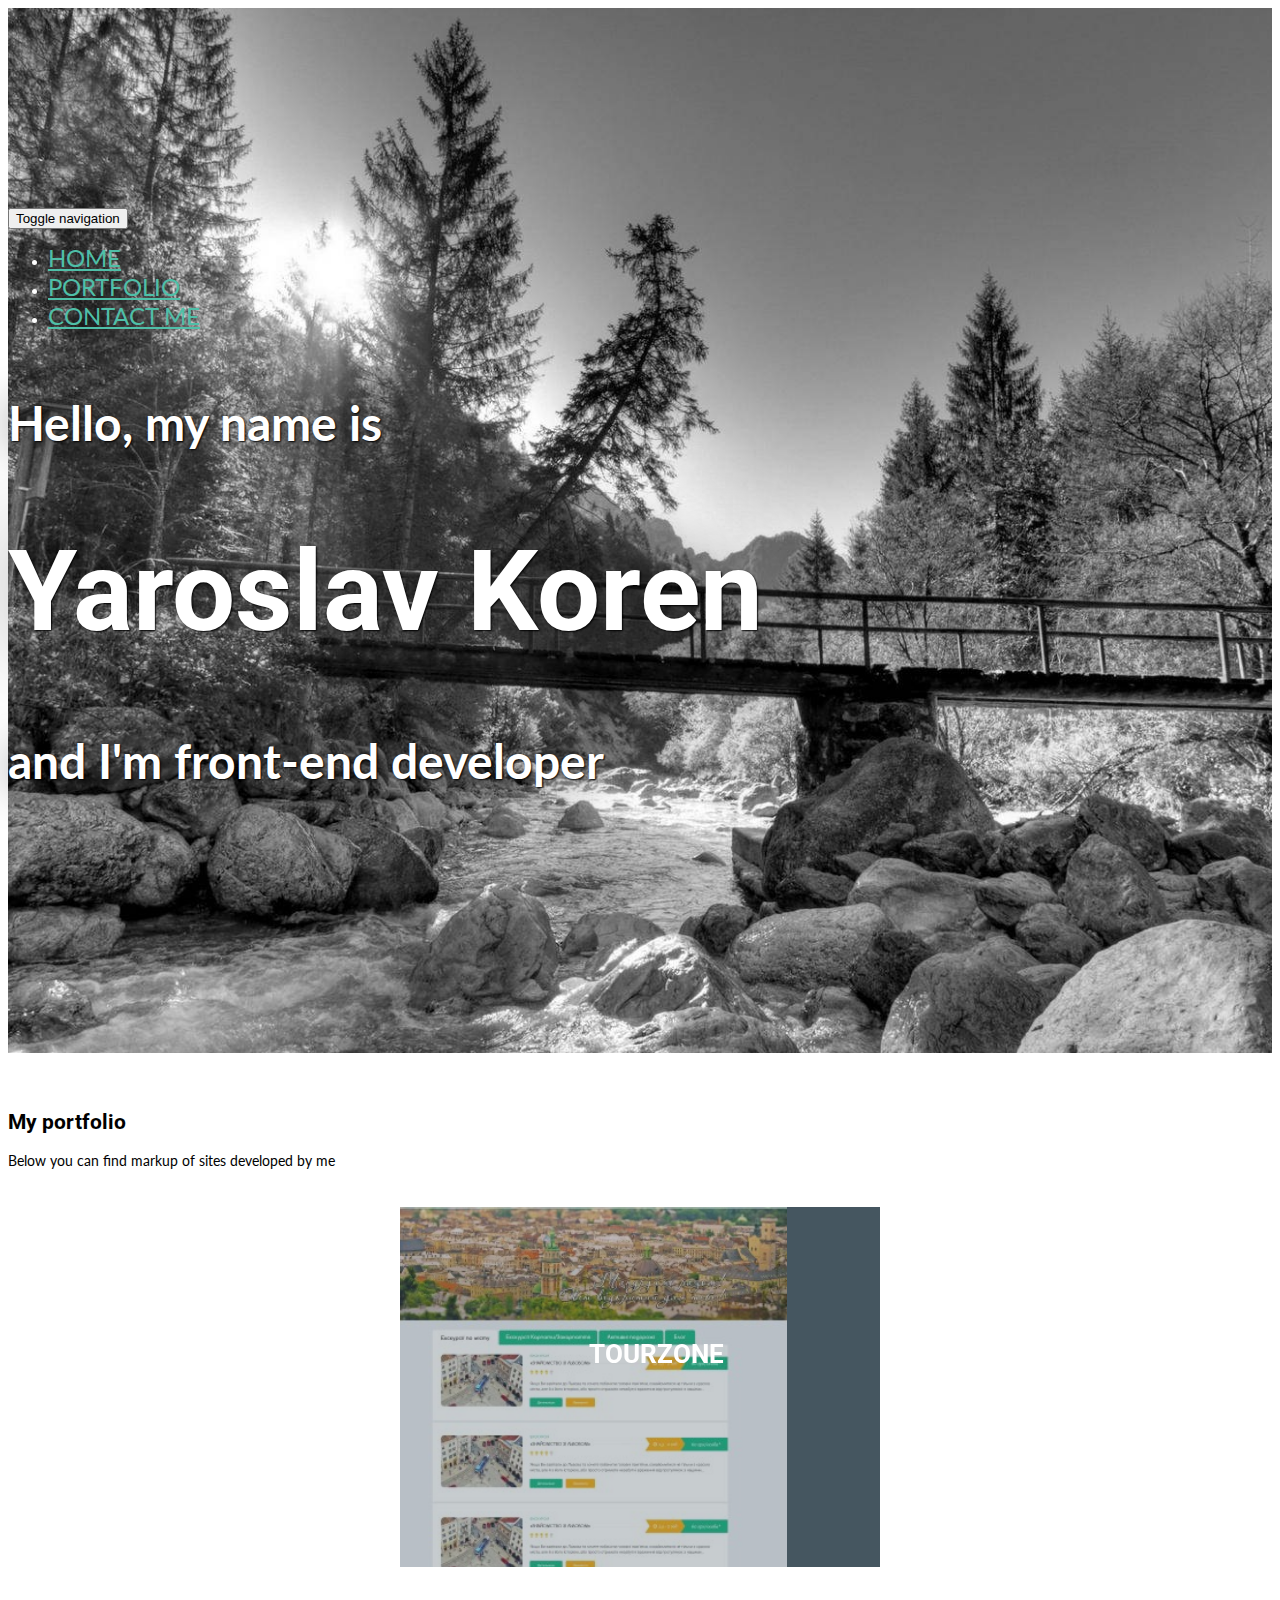
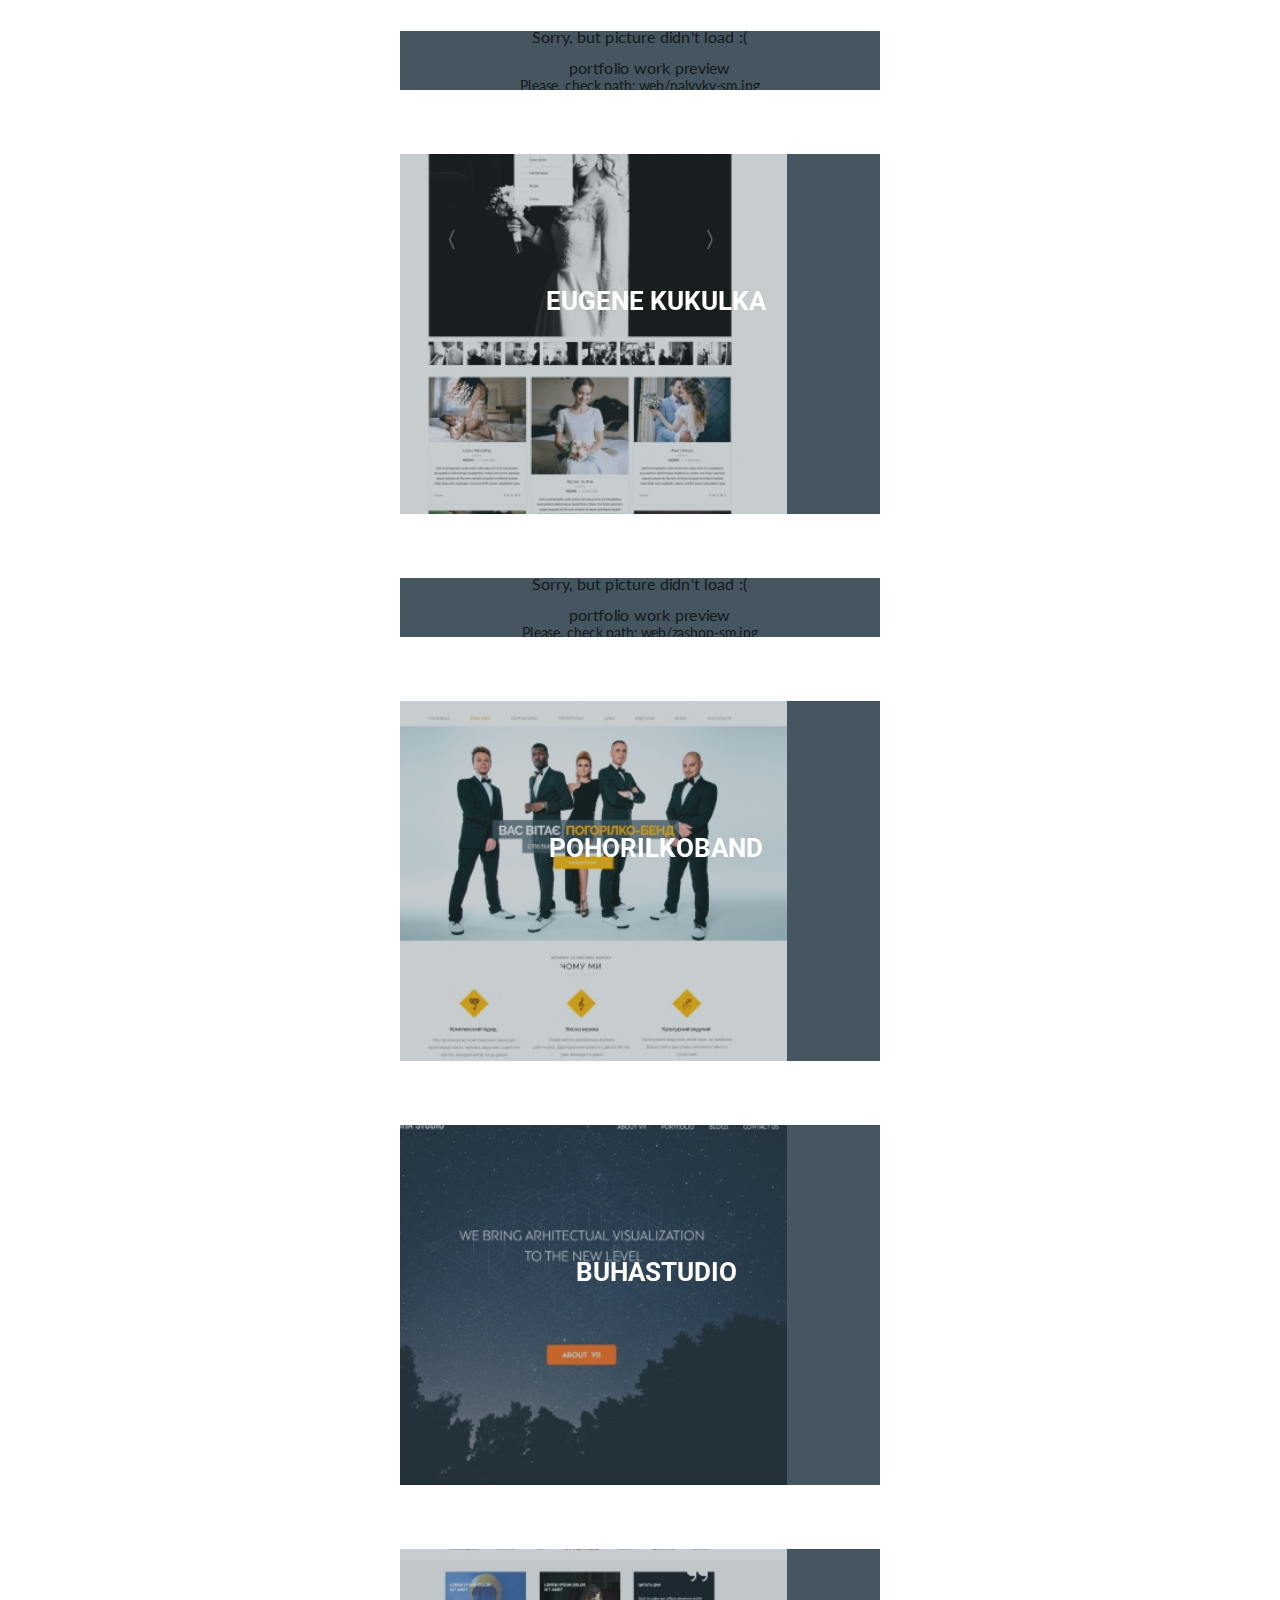
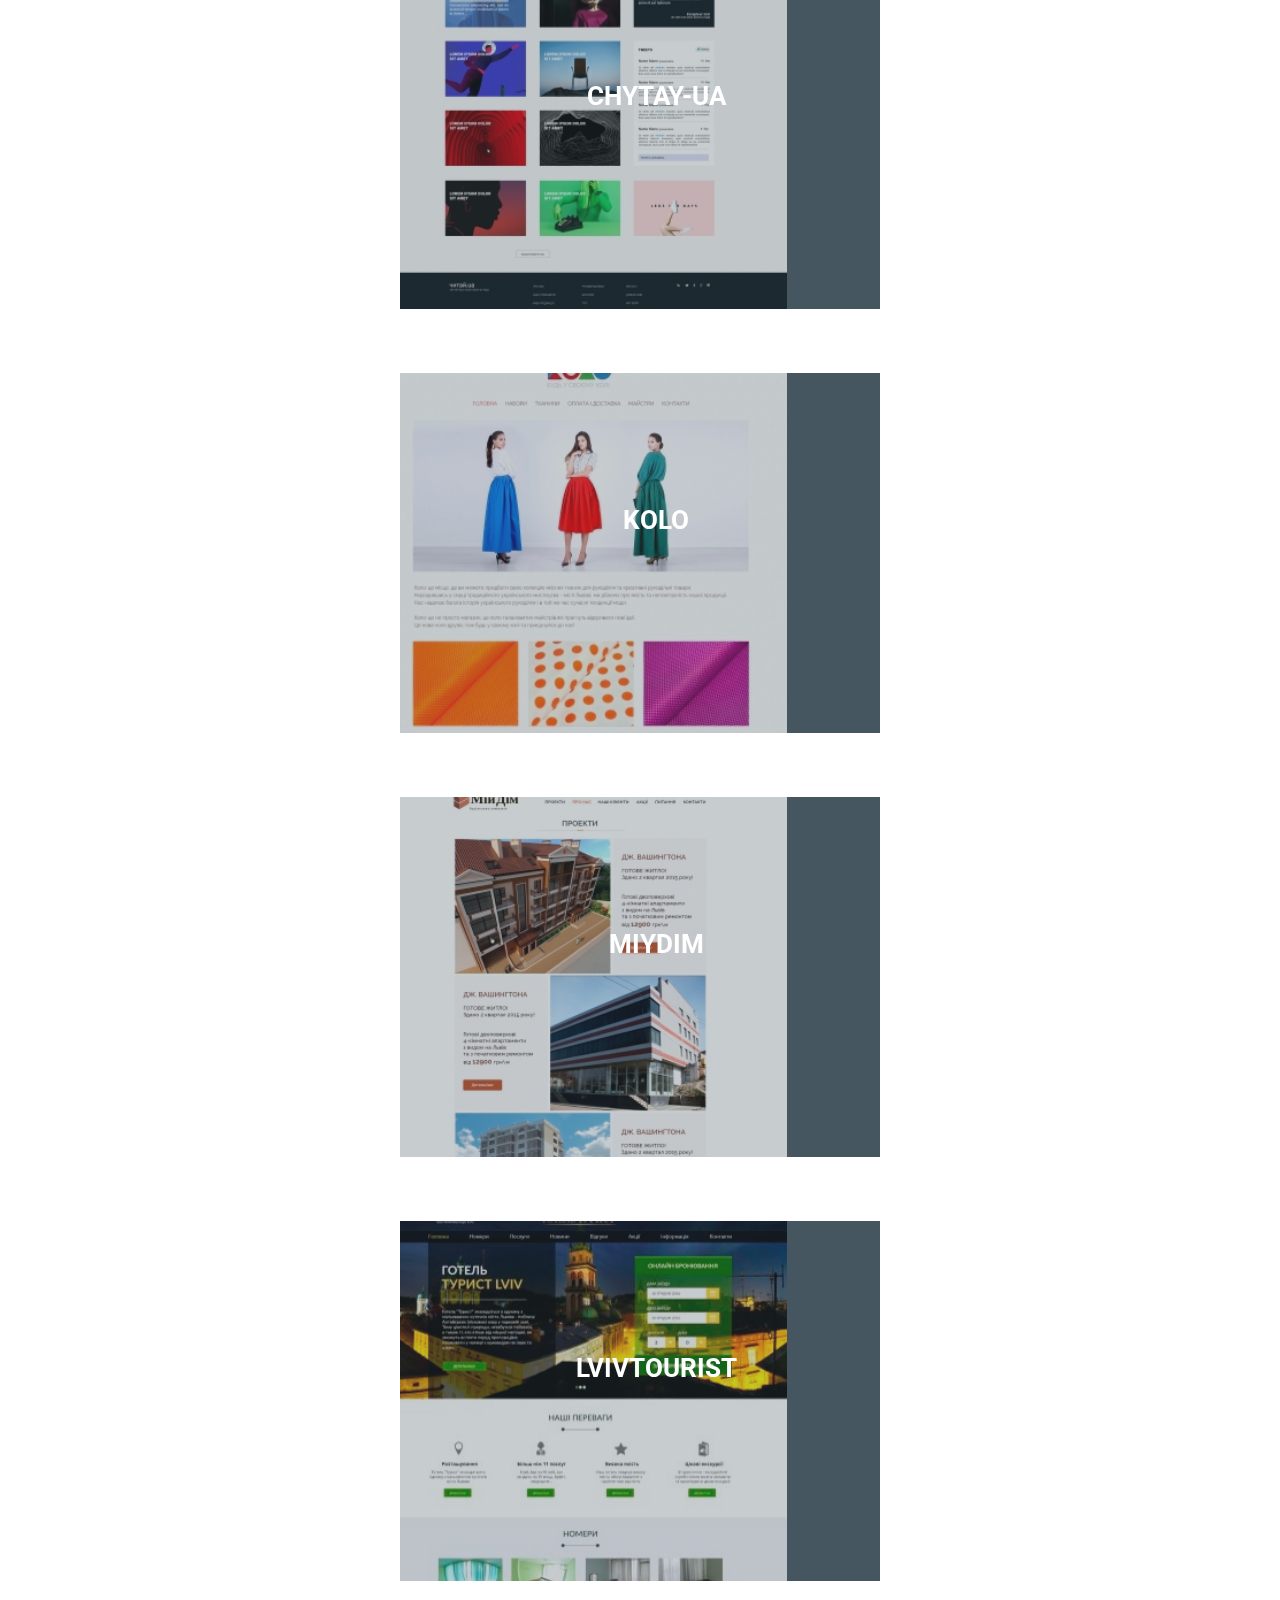
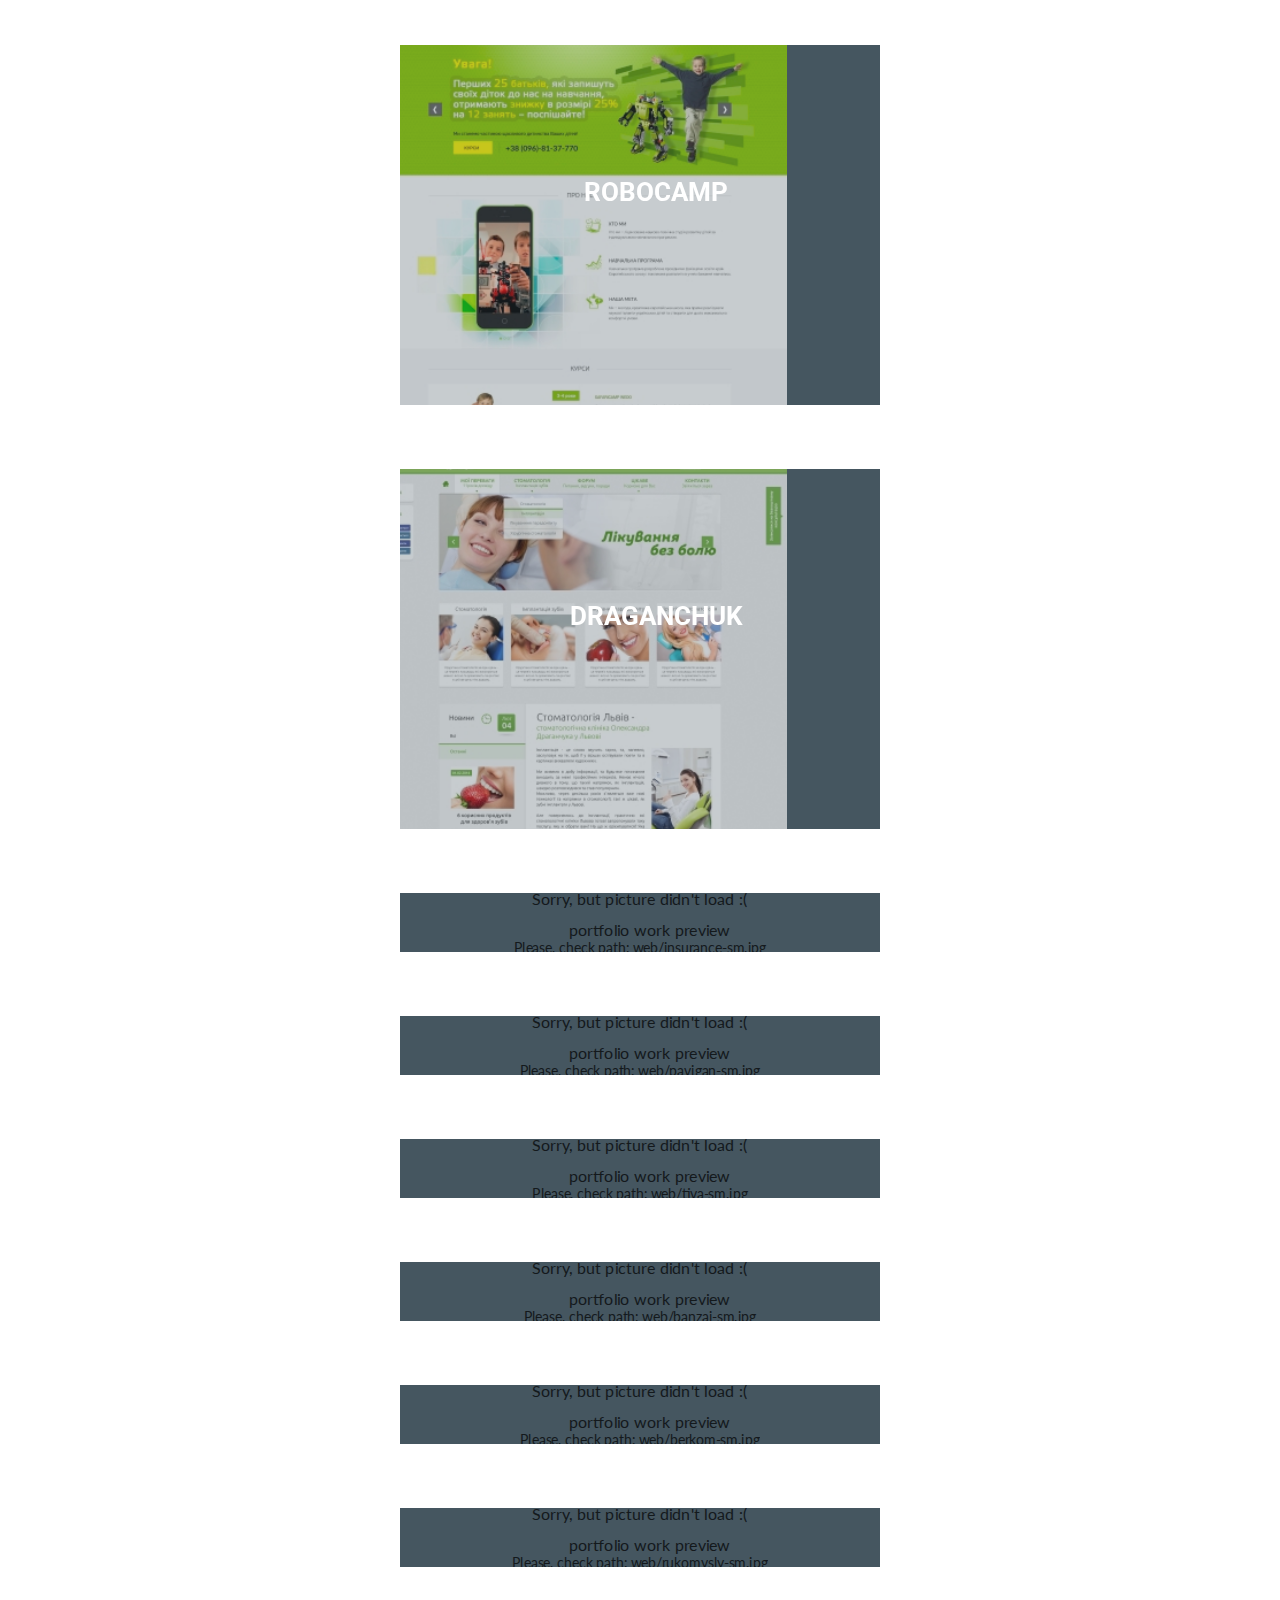
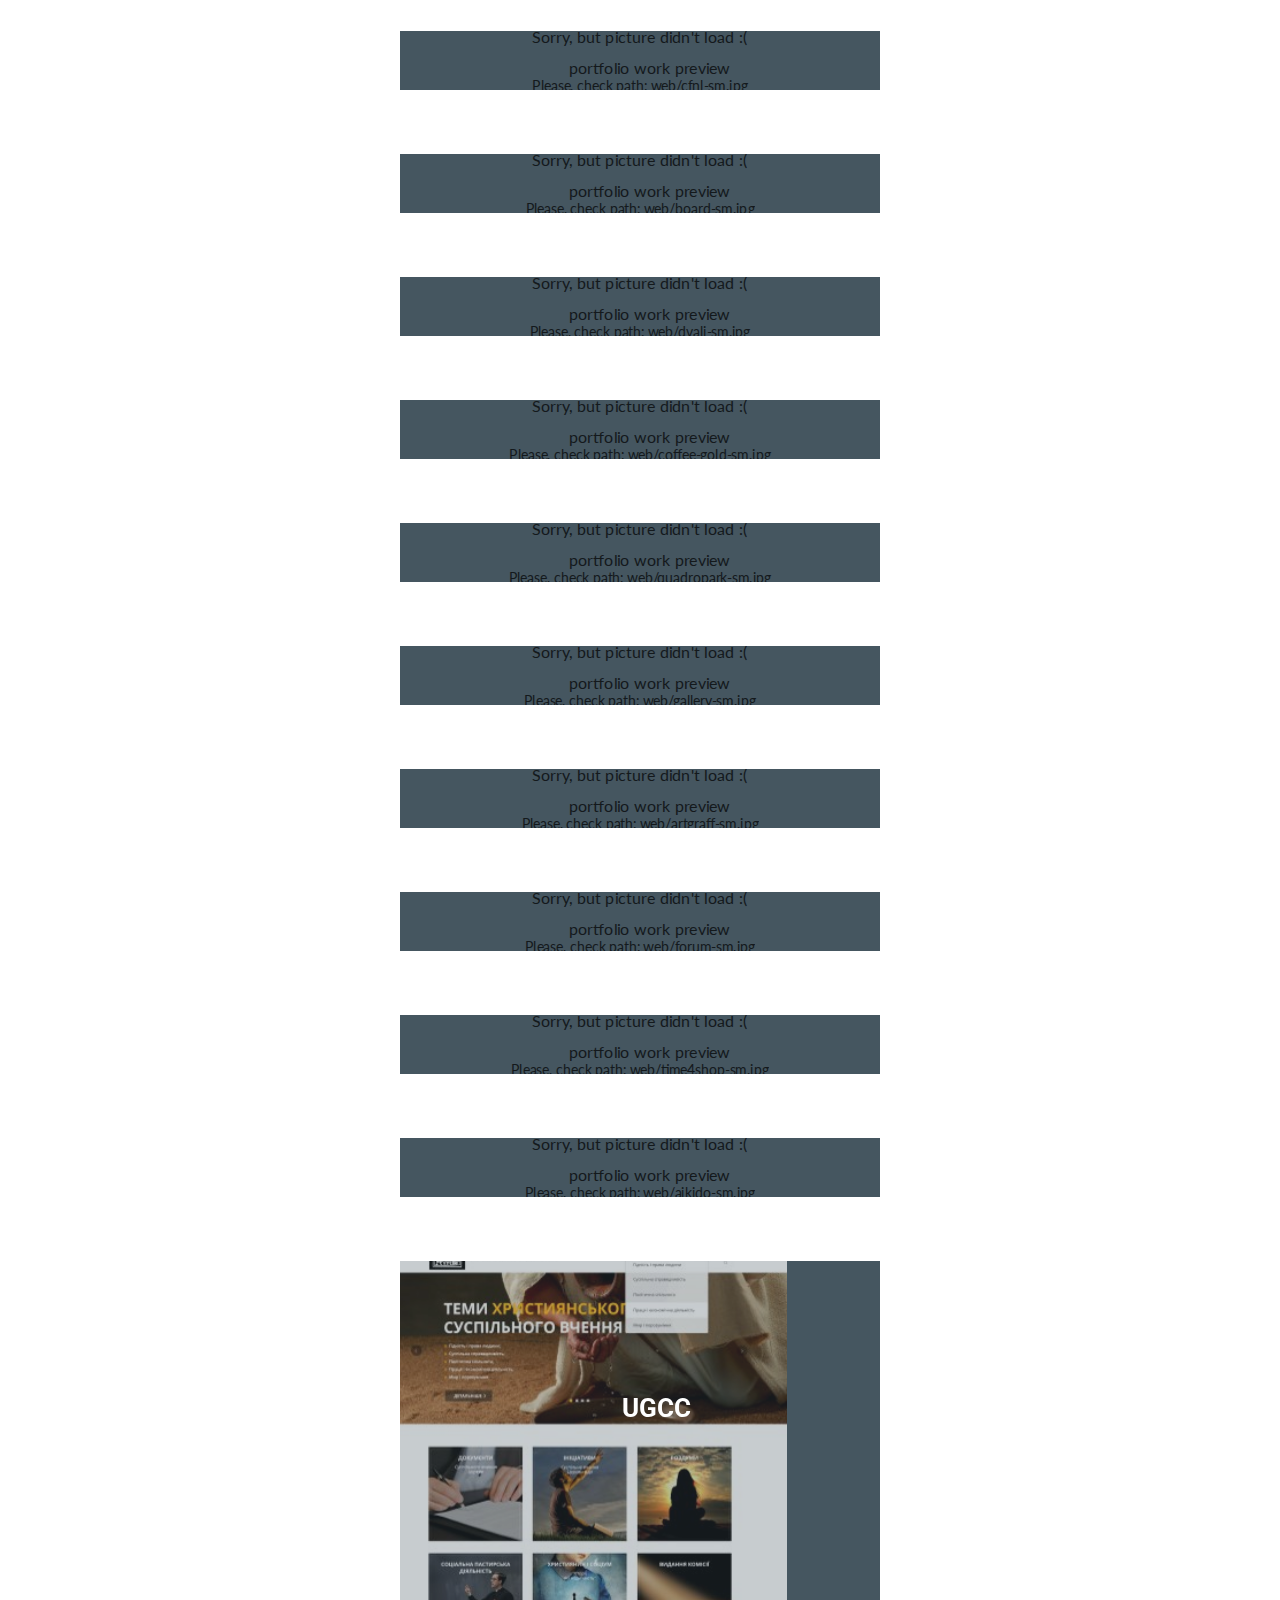
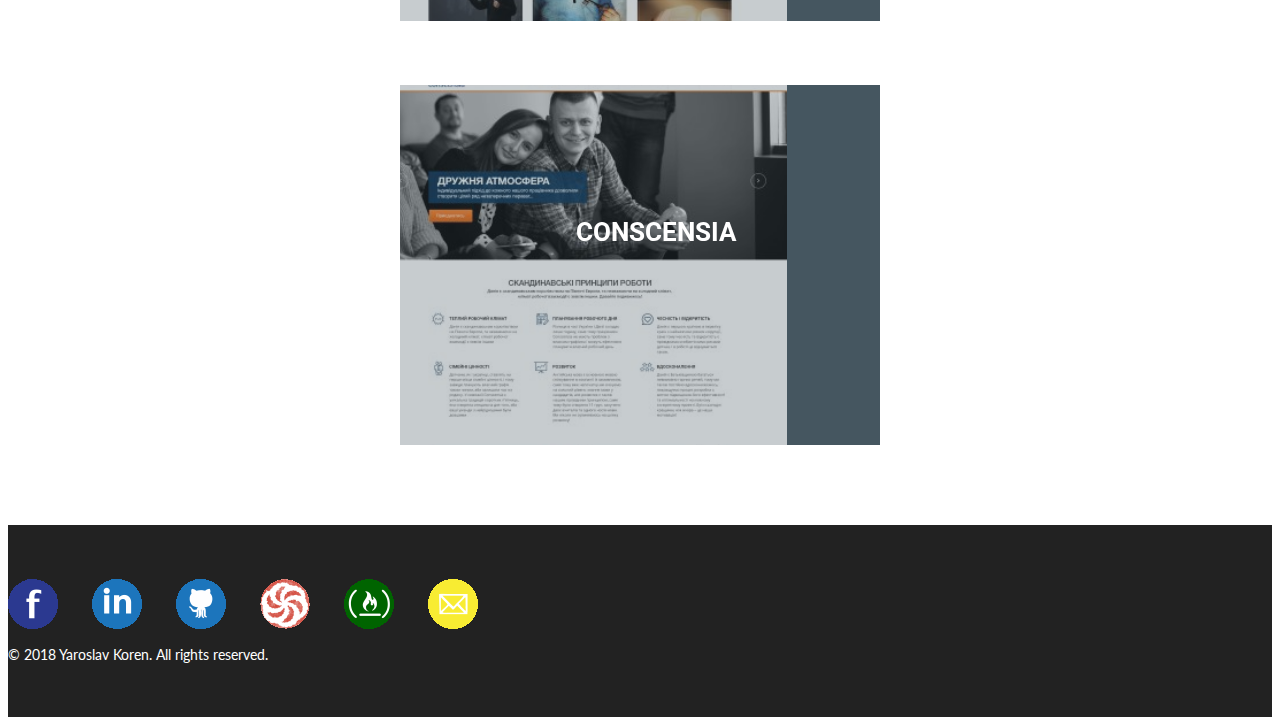
==== commit fedb963a: "[test-task] Initial commit create subfolder and separate pages for test tasks solutions." ====
--- a/index.html
+++ b/index.html
@@ -22,7 +22,7 @@
 </head>
 <body>
   <!--Header-->
-  <a name="home"></a>
+  <a id="home"></a>
   <div class="header">
     <div class="navbar navbar-default navbar-fixed-top">
       <div class="container-fluid">
@@ -37,7 +37,7 @@
         </div>
 
         <!-- Collect the nav links, forms, and other content for toggling -->
-        <div class="collapse navbar-collapse" class="header_menu" id="header_menu">
+        <div class="collapse navbar-collapse header_menu" id="header_menu">
           <ul class="nav navbar-nav navbar pull-right">
             <li><a href="#home" class="smoothScroll">Home</a></li>
             <!--<li><a href="#about" class="smoothScroll">About</a></li>-->
@@ -61,7 +61,7 @@
   
   <!--Portfolio-->
   <div class="portfolio">
-    <a name="portfolio"></a>
+    <a id="portfolio"></a>
     <div class="container">
       <div class="row">
         <div class="col-xs-12">
@@ -71,427 +71,424 @@
 
         <div class="col-xs-12 col-sm-6 col-md-4">
           <div class="grid">
-            <figure class="effect-ruby">
-              <img src="web/tourzone-sm.jpg"/>
+            <div class="figure effect-ruby">
+              <img src="web/tourzone-sm.jpg" alt="portfolio work preview"/>
               <a href="http://y.focusweb.eu/tourzone" target="_blank">
-                <figcaption>
+                <div class="figcaption">
                   <h2>Tourzone</h2>
                   <p>Travel Company site</p>
-                </figcaption>
-              </a>  
-            </figure>
-          </div>
-        </div>
-
-        <div class="col-xs-12 col-sm-6 col-md-4">
-          <div class="grid">
-            <figure class="effect-ruby">
-              <img src="web/nalyvky-sm.jpg"/>
+                </div>
+              </a>  
+            </div>
+          </div>
+        </div>
+
+        <div class="col-xs-12 col-sm-6 col-md-4">
+          <div class="grid">
+            <div class="figure effect-ruby">
+              <img src="web/nalyvky-sm.jpg" alt="portfolio work preview"/>
               <a href="http://y.focusweb.eu/nalyvky" target="_blank">
-                <figcaption>
+                <div class="figcaption">
                   <h2>Nalyvky</h2>
                   <p>Shop of souvenir alcoholic beverages</p>
-                </figcaption>
-              </a>  
-            </figure>
-          </div>
-        </div>
-
-        <div class="col-xs-12 col-sm-6 col-md-4">
-          <div class="grid">
-            <figure class="effect-ruby">
-              <img src="web/kukulka-sm.jpg"/>
+                </div>
+              </a>  
+            </div>
+          </div>
+        </div>
+
+        <div class="col-xs-12 col-sm-6 col-md-4">
+          <div class="grid">
+            <div class="figure effect-ruby">
+              <img src="web/kukulka-sm.jpg" alt="portfolio work preview"/>
               <a href="http://y.focusweb.eu/eugene-kukulka/" target="_blank">
-                <figcaption>
+                <div class="figcaption">
                   <h2>Eugene Kukulka</h2>
                   <p>Photographer portfolio</p>
-                </figcaption>
-              </a>  
-            </figure>
-          </div>
-        </div>
-
-        <div class="col-xs-12 col-sm-6 col-md-4">
-          <div class="grid">
-            <figure class="effect-ruby">
-              <img src="web/zashop-sm.jpg"/>
+                </div>
+              </a>  
+            </div>
+          </div>
+        </div>
+
+        <div class="col-xs-12 col-sm-6 col-md-4">
+          <div class="grid">
+            <div class="figure effect-ruby">
+              <img src="web/zashop-sm.jpg" alt="portfolio work preview"/>
               <a href="http://y.focusweb.eu/zashop/" target="_blank">
-                <figcaption>
+                <div class="figcaption">
                   <h2>Zashop</h2>
                   <p>Shop selling discounted clothes</p>
-                </figcaption>
-              </a>  
-            </figure>
-          </div>
-        </div>
-
-        <div class="col-xs-12 col-sm-6 col-md-4">
-          <div class="grid">
-            <figure class="effect-ruby">
-              <img src="web/pohorilkoband-sm.jpg"/>
+                </div>
+              </a>  
+            </div>
+          </div>
+        </div>
+
+        <div class="col-xs-12 col-sm-6 col-md-4">
+          <div class="grid">
+            <div class="figure effect-ruby">
+              <img src="web/pohorilkoband-sm.jpg" alt="portfolio work preview"/>
               <a href="http://y.focusweb.eu/pohorilkoband" target="_blank">
-                <figcaption>
+                <div class="figcaption">
                   <h2>Pohorilkoband</h2>
                   <p>Landing page and portfolio of musical band</p>
-                </figcaption>
-              </a>  
-            </figure>
-          </div>
-        </div>
-
-        <div class="col-xs-12 col-sm-6 col-md-4">
-          <div class="grid">
-            <figure class="effect-ruby">
-              <img src="web/buhastudio-sm.jpg"/>
+                </div>
+              </a>  
+            </div>
+          </div>
+        </div>
+
+        <div class="col-xs-12 col-sm-6 col-md-4">
+          <div class="grid">
+            <div class="figure effect-ruby">
+              <img src="web/buhastudio-sm.jpg" alt="portfolio work preview"/>
               <a href="http://y.focusweb.eu/buhastudio " target="_blank">
-                <figcaption>
+                <div class="figcaption">
                   <h2>Buhastudio</h2>
                   <p>Landing page and portfolio of architect</p>
-                </figcaption>
-              </a>  
-            </figure>
-          </div>
-        </div>
-
-        <div class="col-xs-12 col-sm-6 col-md-4">
-          <div class="grid">
-            <figure class="effect-ruby">
-              <img src="web/chytay-sm.jpg"/>
+                </div>
+              </a>  
+            </div>
+          </div>
+        </div>
+
+        <div class="col-xs-12 col-sm-6 col-md-4">
+          <div class="grid">
+            <div class="figure effect-ruby">
+              <img src="web/chytay-sm.jpg" alt="portfolio work preview"/>
               <a href="http://y.focusweb.eu/read.ua" target="_blank">
-                <figcaption>
+                <div class="figcaption">
                   <h2>chytay-ua</h2>
                   <p>Literary forum and books store.</p>
-                </figcaption>
+                </div>
               </a>    
-            </figure>
-          </div>
-        </div>
-
-        <div class="col-xs-12 col-sm-6 col-md-4">
-          <div class="grid">
-            <figure class="effect-ruby">
-              <img src="web/kolo-sm.jpg"/>
+            </div>
+          </div>
+        </div>
+
+        <div class="col-xs-12 col-sm-6 col-md-4">
+          <div class="grid">
+            <div class="figure effect-ruby">
+              <img src="web/kolo-sm.jpg" alt="portfolio work preview"/>
               <a href="http://y.focusweb.eu/kolo" target="_blank">
-                <figcaption>
+                <div class="figcaption">
                   <h2>Kolo</h2>
                   <p>Internet store for handicraft</p>
-                </figcaption>
-              </a>  
-            </figure>
-          </div>
-        </div>
-
-        <div class="col-xs-12 col-sm-6 col-md-4">
-          <div class="grid">
-            <figure class="effect-ruby">
-              <img src="web/md-sm.jpg"/>
+                </div>
+              </a>  
+            </div>
+          </div>
+        </div>
+
+        <div class="col-xs-12 col-sm-6 col-md-4">
+          <div class="grid">
+            <div class="figure effect-ruby">
+              <img src="web/md-sm.jpg" alt="portfolio work preview"/>
               <a href="http://y.focusweb.eu/md" target="_blank">
-                <figcaption>
+                <div class="figcaption">
                   <h2>Miydim</h2>
                   <p>Landing page of building company</p>
-                </figcaption>
-              </a>  
-            </figure>
-          </div>
-        </div>
-
-        <div class="col-xs-12 col-sm-6 col-md-4">
-          <div class="grid">
-            <figure class="effect-ruby">
-              <img src="web/tourist-sm.jpg"/>
+                </div>
+              </a>  
+            </div>
+          </div>
+        </div>
+
+        <div class="col-xs-12 col-sm-6 col-md-4">
+          <div class="grid">
+            <div class="figure effect-ruby">
+              <img src="web/tourist-sm.jpg" alt="portfolio work preview"/>
               <a href="http://y.focusweb.eu/tourist" target="_blank">
-                <figcaption>
+                <div class="figcaption">
                   <h2>Lvivtourist</h2>
                   <p>Hotel information page</p>
-                </figcaption>
-              </a>  
-            </figure>
-          </div>
-        </div>
-
-        <div class="col-xs-12 col-sm-6 col-md-4">
-          <div class="grid">
-            <figure class="effect-ruby">
-              <img src="web/robocamp-sm.jpg"/>
+                </div>
+              </a>  
+            </div>
+          </div>
+        </div>
+
+        <div class="col-xs-12 col-sm-6 col-md-4">
+          <div class="grid">
+            <div class="figure effect-ruby">
+              <img src="web/robocamp-sm.jpg" alt="portfolio work preview"/>
               <a href="http://y.focusweb.eu/robocamp/" target="_blank">
-                <figcaption>
+                <div class="figcaption">
                   <h2>Robocamp</h2>
                   <p>Project on learning children programming</p>
-                </figcaption>
-              </a>  
-            </figure>
-          </div>
-        </div>
-
-        <div class="col-xs-12 col-sm-6 col-md-4">
-          <div class="grid">
-            <figure class="effect-ruby">
-              <img src="web/draganchuk-sm.jpg"/>
+                </div>
+              </a>  
+            </div>
+          </div>
+        </div>
+
+        <div class="col-xs-12 col-sm-6 col-md-4">
+          <div class="grid">
+            <div class="figure effect-ruby">
+              <img src="web/draganchuk-sm.jpg" alt="portfolio work preview"/>
               <a href="http://y.focusweb.eu/draganchuk/" target="_blank">
-                <figcaption>
+                <div class="figcaption">
                   <h2>Draganchuk</h2>
                   <p>Dental clinic site</p>
-                </figcaption>
-              </a>  
-            </figure>
-          </div>
-        </div>
-
-        <div class="col-xs-12 col-sm-6 col-md-4">
-          <div class="grid">
-            <figure class="effect-ruby">
-              <img src="web/insurance-sm.jpg"/>
+                </div>
+              </a>  
+            </div>
+          </div>
+        </div>
+
+        <div class="col-xs-12 col-sm-6 col-md-4">
+          <div class="grid">
+            <div class="figure effect-ruby">
+              <img src="web/insurance-sm.jpg" alt="portfolio work preview"/>
               <a href="http://y.focusweb.eu/insurance" target="_blank">
-                <figcaption>
+                <div class="figcaption">
                   <h2>Insuarance company</h2>
                   <p>Landing page</p>
-                </figcaption>
-              </a>  
-            </figure>
-          </div>
-        </div>
-
-        <div class="col-xs-12 col-sm-6 col-md-4">
-          <div class="grid">
-            <figure class="effect-ruby">
-              <img src="web/pavigan-sm.jpg"/>
+                </div>
+              </a>  
+            </div>
+          </div>
+        </div>
+
+        <div class="col-xs-12 col-sm-6 col-md-4">
+          <div class="grid">
+            <div class="figure effect-ruby">
+              <img src="web/pavigan-sm.jpg" alt="portfolio work preview"/>
               <a href="http://y.focusweb.eu/pavigan" target="_blank">
-                <figcaption>
+                <div class="figcaption">
                   <h2>Pavigan</h2>
                   <p>Shop-catalog of doors and windows</p>
-                </figcaption>
-              </a>  
-            </figure>
-          </div>
-        </div>
-
-        <div class="col-xs-12 col-sm-6 col-md-4">
-          <div class="grid">
-            <figure class="effect-ruby">
-              <img src="web/tiva-sm.jpg"/>
+                </div>
+              </a>  
+            </div>
+          </div>
+        </div>
+
+        <div class="col-xs-12 col-sm-6 col-md-4">
+          <div class="grid">
+            <div class="figure effect-ruby">
+              <img src="web/tiva-sm.jpg" alt="portfolio work preview"/>
               <a href="http://y.focusweb.eu/tiva" target="_blank">
-                <figcaption>
+                <div class="figcaption">
                   <h2>Tiva</h2>
                   <p>Catalog of heating, water supply and ventilation systems</p>
-                </figcaption>
-              </a>  
-            </figure>
-          </div>
-        </div>
-
-        <div class="col-xs-12 col-sm-6 col-md-4">
-          <div class="grid">
-            <figure class="effect-ruby">
-              <img src="web/banzai-sm.jpg"/>
+                </div>
+              </a>  
+            </div>
+          </div>
+        </div>
+
+        <div class="col-xs-12 col-sm-6 col-md-4">
+          <div class="grid">
+            <div class="figure effect-ruby">
+              <img src="web/banzai-sm.jpg" alt="portfolio work preview"/>
               <a href="http://y.focusweb.eu/banzai" target="_blank">
-                <figcaption>
+                <div class="figcaption">
                   <h2>Banzai</h2>
                   <p>Sushi shop and related food products</p>
-                </figcaption>
-              </a>  
-            </figure>
-          </div>
-        </div>
-
-        <div class="col-xs-12 col-sm-6 col-md-4">
-          <div class="grid">
-            <figure class="effect-ruby">
-              <img src="web/berkom-sm.jpg"/>
+                </div>
+              </a>  
+            </div>
+          </div>
+        </div>
+
+        <div class="col-xs-12 col-sm-6 col-md-4">
+          <div class="grid">
+            <div class="figure effect-ruby">
+              <img src="web/berkom-sm.jpg" alt="portfolio work preview"/>
               <a href="http://y.focusweb.eu/berkom" target="_blank">
-                <figcaption>
+                <div class="figcaption">
                   <h2>Berkom</h2>
                   <p>Company manufacturer of ventilation systems</p>
-                </figcaption>
-              </a>  
-            </figure>
-          </div>
-        </div>
-
-        <div class="col-xs-12 col-sm-6 col-md-4">
-          <div class="grid">
-            <figure class="effect-ruby">
-              <img src="web/rukomysly-sm.jpg"/>
+                </div>
+              </a>  
+            </div>
+          </div>
+        </div>
+
+        <div class="col-xs-12 col-sm-6 col-md-4">
+          <div class="grid">
+            <div class="figure effect-ruby">
+              <img src="web/rukomysly-sm.jpg" alt="portfolio work preview"/>
               <a href="http://y.focusweb.eu/rukomysly/" target="_blank">
-                <figcaption>
+                <div class="figcaption">
                   <h2>Rukomysly</h2>
                   <p>Social company manufacturing handmade products</p>
-                </figcaption>
-              </a>  
-            </figure>
-          </div>
-        </div>
-
-        <div class="col-xs-12 col-sm-6 col-md-4">
-          <div class="grid">
-            <figure class="effect-ruby">
-              <img src="web/cfnl-sm.jpg"/>
+                </div>
+              </a>  
+            </div>
+          </div>
+        </div>
+
+        <div class="col-xs-12 col-sm-6 col-md-4">
+          <div class="grid">
+            <div class="figure effect-ruby">
+              <img src="web/cfnl-sm.jpg" alt="portfolio work preview"/>
               <a href="http://y.focusweb.eu/cfnl/" target="_blank">
-                <figcaption>
+                <div class="figcaption">
                   <h2>Carreer for new life</h2>
                   <p>Project to help immigrants in finding work</p>
-                </figcaption>
-              </a>  
-            </figure>
-          </div>
-        </div>
-
-        <div class="col-xs-12 col-sm-6 col-md-4">
-          <div class="grid">
-            <figure class="effect-ruby">
-              <img src="web/board-sm.jpg"/>
+                </div>
+              </a>  
+            </div>
+          </div>
+        </div>
+
+        <div class="col-xs-12 col-sm-6 col-md-4">
+          <div class="grid">
+            <div class="figure effect-ruby">
+              <img src="web/board-sm.jpg" alt="portfolio work preview"/>
               <a href="http://y.focusweb.eu/board/ " target="_blank">
-                <figcaption>
+                <div class="figcaption">
                   <h2>Susidka</h2>
                   <p>Board sharing private advertisements about sale</p>
-                </figcaption>
-              </a>  
-            </figure>
-          </div>
-        </div>
-
-        <div class="col-xs-12 col-sm-6 col-md-4">
-          <div class="grid">
-            <figure class="effect-ruby">
-              <img src="web/dvali-sm.jpg"/>
+                </div>
+              </a>  
+            </div>
+          </div>
+        </div>
+
+        <div class="col-xs-12 col-sm-6 col-md-4">
+          <div class="grid">
+            <div class="figure effect-ruby">
+              <img src="web/dvali-sm.jpg" alt="portfolio work preview"/>
               <a href="http://y.focusweb.eu/dvali/" target="_blank">
-                <figcaption>
+                <div class="figcaption">
                   <h2>Dvali</h2>
                   <p>Real estate site</p>
-                </figcaption>
-              </a>  
-            </figure>
-          </div>
-        </div>
-
-        <div class="col-xs-12 col-sm-6 col-md-4">
-          <div class="grid">
-            <figure class="effect-ruby">
-              <img src="web/coffee-gold-sm.jpg"/>
+                </div>
+              </a>  
+            </div>
+          </div>
+        </div>
+
+        <div class="col-xs-12 col-sm-6 col-md-4">
+          <div class="grid">
+            <div class="figure effect-ruby">
+              <img src="web/coffee-gold-sm.jpg" alt="portfolio work preview"/>
               <a href="http://y.focusweb.eu/coffee-gold/" target="_blank">
-                <figcaption>
+                <div class="figcaption">
                   <h2>Coffee-gold</h2>
                   <p>Shop specializes in selling tea and sweets</p>
-                </figcaption>
-              </a>  
-            </figure>
-          </div>
-        </div>
-
-        <div class="col-xs-12 col-sm-6 col-md-4">
-          <div class="grid">
-            <figure class="effect-ruby">
-              <img src="web/quadropark-sm.jpg"/>
+                </div>
+              </a>  
+            </div>
+          </div>
+        </div>
+
+        <div class="col-xs-12 col-sm-6 col-md-4">
+          <div class="grid">
+            <div class="figure effect-ruby">
+              <img src="web/quadropark-sm.jpg" alt="portfolio work preview"/>
               <a href="http://y.focusweb.eu/quadropark" target="_blank">
-                <figcaption>
+                <div class="figcaption">
                   <h2>Quadropark</h2>
                   <p>Company organizes outdoor activities using quad bikes</p>
-                </figcaption>
-              </a>  
-            </figure>
-          </div>
-        </div>
-
-        <div class="col-xs-12 col-sm-6 col-md-4">
-          <div class="grid">
-            <figure class="effect-ruby">
-              <img src="web/gallery-sm.jpg"/>
+                </div>
+              </a>  
+            </div>
+          </div>
+        </div>
+
+        <div class="col-xs-12 col-sm-6 col-md-4">
+          <div class="grid">
+            <div class="figure effect-ruby">
+              <img src="web/gallery-sm.jpg" alt="portfolio work preview"/>
               <a href="http://y.focusweb.eu/gallery/" target="_blank">
-                <figcaption>
+                <div class="figcaption">
                   <h2>Gallery</h2>
                   <p>The company is engaged in cloth printing and selling paintings</p>
-                </figcaption>
-              </a>  
-            </figure>
-          </div>
-        </div>
-
-        <div class="col-xs-12 col-sm-6 col-md-4">
-          <div class="grid">
-            <figure class="effect-ruby">
-              <img src="web/artgraff-sm.jpg"/>
+                </div>
+              </a>  
+            </div>
+          </div>
+        </div>
+
+        <div class="col-xs-12 col-sm-6 col-md-4">
+          <div class="grid">
+            <div class="figure effect-ruby">
+              <img src="web/artgraff-sm.jpg" alt="portfolio work preview"/>
               <a href="http://y.focusweb.eu/artgraff/" target="_blank">
-                <figcaption>
+                <div class="figcaption">
                   <h2>Artgraff</h2>
                   <p>Artist portfolio</p>
-                </figcaption>
-              </a>  
-            </figure>
-          </div>
-        </div>
-
-        <div class="col-xs-12 col-sm-6 col-md-4">
-          <div class="grid">
-            <figure class="effect-ruby">
-              <img src="web/forum-sm.jpg"/>
+                </div>
+              </a>  
+            </div>
+          </div>
+        </div>
+
+        <div class="col-xs-12 col-sm-6 col-md-4">
+          <div class="grid">
+            <div class="figure effect-ruby">
+              <img src="web/forum-sm.jpg" alt="portfolio work preview"/>
               <a href="http://y.focusweb.eu/forum/" target="_blank">
-                <figcaption>
+                <div class="figcaption">
                   <h2>Forum</h2>
                   <p>Presentation of a new a house complex</p>
-                </figcaption>
-              </a>  
-            </figure>
-          </div>
-        </div>
-
-
-
-        <div class="col-xs-12 col-sm-6 col-md-4">
-          <div class="grid">
-            <figure class="effect-ruby">
-              <img src="web/time4shop-sm.jpg"/>
+                </div>
+              </a>  
+            </div>
+          </div>
+        </div>
+
+
+
+        <div class="col-xs-12 col-sm-6 col-md-4">
+          <div class="grid">
+            <div class="figure effect-ruby">
+              <img src="web/time4shop-sm.jpg" alt="portfolio work preview"/>
               <a href="http://y.focusweb.eu/time4shop" target="_blank">
-                <figcaption>
+                <div class="figcaption">
                   <h2>Time4shop</h2>
                   <p>Catalog of stocks and discounts in shops</p>
-                </figcaption>
-              </a>  
-            </figure>
-          </div>
-        </div>
-
-        <div class="col-xs-12 col-sm-6 col-md-4">
-          <div class="grid">
-            <figure class="effect-ruby">
-              <img src="web/aikido-sm.jpg"/>
+                </div>
+              </a>  
+            </div>
+          </div>
+        </div>
+
+        <div class="col-xs-12 col-sm-6 col-md-4">
+          <div class="grid">
+            <div class="figure effect-ruby">
+              <img src="web/aikido-sm.jpg" alt="portfolio work preview"/>
               <a href="http://y.focusweb.eu/aikido" target="_blank">
-                <figcaption>
+                <div class="figcaption">
                   <h2>Aikido</h2>
                   <p>The site of the local aikido club</p>
-                </figcaption>
-              </a>  
-            </figure>
-          </div>
-        </div>
-
-        <div class="col-xs-12 col-sm-6 col-md-4">
-          <div class="grid">
-            <figure class="effect-ruby">
-              <img src="web/UGCC-sm.jpg"/>
+                </div>
+              </a>  
+            </div>
+          </div>
+        </div>
+
+        <div class="col-xs-12 col-sm-6 col-md-4">
+          <div class="grid">
+            <div class="figure effect-ruby">
+              <img src="web/UGCC-sm.jpg" alt="portfolio work preview"/>
               <a href="http://y.focusweb.eu/UGCC" target="_blank">
-                <figcaption>
+                <div class="figcaption">
                   <h2>UGCC</h2>
                   <p>The site of the Ukrainian Greek Catholic Church</p>
-                </figcaption>
-              </a>  
-            </figure>
-          </div>
-        </div>
-
-        <div class="col-xs-12 col-sm-6 col-md-4">
-          <div class="grid">
-            <figure class="effect-ruby">
-              <img src="web/consencia-sm.jpg"/>
+                </div>
+              </a>  
+            </div>
+          </div>
+        </div>
+
+        <div class="col-xs-12 col-sm-6 col-md-4">
+          <div class="grid">
+            <div class="figure effect-ruby">
+              <img src="web/consencia-sm.jpg" alt="portfolio work preview"/>
               <a href="http://y.focusweb.eu/conscensia" target="_blank">
-                <figcaption>
+                <div class="figcaption">
                   <h2>Conscensia</h2>
                   <p>Recruiting agency site</p>
-                </figcaption>
-              </a>  
-            </figure>
-          </div>
-        </div>
-
-
+                </div>
+              </a>  
+            </div>
+          </div>
         </div>
       </div>
     </div>
@@ -500,7 +497,7 @@
  
   <!--Footer-->
   <div class="footer">
-    <a name="footer"></a>
+    <a id="footer"></a>
     <div class="container">
       <div class="row">
         <div class="col-xs-12 col-sm-6">
@@ -514,7 +511,7 @@
           </p>
         </div>
         <div class="col-xs-12 col-sm-6">
-          <p class="text-right">© 2016 Yaroslav Koren. All rights reserved.</p>
+          <p class="text-right">© 2018 Yaroslav Koren. All rights reserved.</p>
         </div>
       </div>
     </div>
--- a/css/styles.css
+++ b/css/styles.css
@@ -1,182 +1 @@
-/*General styles*/
-body {
-  font-size: 14px;
-  font-family: 'Lato', sans-serif;
-}
-h1,
-h2 {
-  font-family: 'Roboto', sans-serif;
-}
-/*Header style*/
-.header {
-  padding: 200px 0;
-  background: url(../web/header-bg.jpg) top center no-repeat;
-  background-size: cover;
-  color: #ffffff;
-}
-.header .navbar-default {
-  background-color: transparent;
-  border: none;
-}
-.header .navbar-default .navbar-nav > li > a {
-  color: #4fbfa8;
-  font-size: 1.5rem;
-  text-transform: uppercase;
-}
-.header .headliner {
-  font-size: 7rem;
-  text-shadow: 1px 1px 2px black, 0 0 1em black;
-}
-.header .note {
-  font-size: 3rem;
-  text-shadow: 1px 1px 2px black, 0 0 1em black;
-}
-.about {
-  padding: 40px 0;
-}
-.about .text {
-  font-size: 1.5rem;
-  line-height: 1.5em;
-  margin-bottom: 20px;
-}
-.portfolio {
-  padding: 40px 0;
-}
-.footer {
-  background-color: #222;
-  padding: 40px 0;
-  color: #fff;
-}
-.footer .social .social-icon {
-  display: inline-block;
-  width: 50px;
-  height: 50px;
-  margin-right: 30px;
-  background: url() center no-repeat;
-}
-.footer .social .social-icon.facebook {
-  background-image: url(../web/social-facebook.png);
-}
-.footer .social .social-icon.linkedin {
-  background-image: url(../web/social-linkedin.png);
-}
-.footer .social .social-icon.github {
-  background-image: url(../web/social-github.png);
-}
-.footer .social .social-icon.codewars {
-  background-image: url(../web/social-codewars.png);
-}
-.footer .social .social-icon.codecamp {
-  background-image: url(../web/social-codecamp.png);
-}
-.footer .social .social-icon.email {
-  background-image: url(../web/social-email.png);
-}
-/*About style*/
-/*Portfolio style*/
-/* Hover effects in portfolio */
-.grid {
-  position: relative;
-  margin: 0 auto;
-  padding: 1em 0 4em;
-  padding-bottom: 30px;
-  max-width: 1000px;
-  list-style: none;
-  text-align: center;
-}
-.grid figure {
-  position: relative;
-  overflow: hidden;
-  margin: 10px auto;
-  min-width: 300px;
-  max-width: 480px;
-  max-height: 360px;
-  width: 48%;
-  text-align: center;
-  cursor: pointer;
-}
-.grid figure img {
-  position: relative;
-  display: block;
-  min-height: 100%;
-  max-width: 100%;
-  opacity: 0.8;
-}
-.grid figure figcaption {
-  padding: 1rem;
-  color: #fff;
-  text-transform: uppercase;
-  font-size: 1.25em;
-  -webkit-backface-visibility: hidden;
-  backface-visibility: hidden;
-  position: absolute;
-  top: 0;
-  left: 0;
-  width: 100%;
-  height: 100%;
-}
-.grid figure figcaption::before,
-.grid figure figcaption::after {
-  pointer-events: none;
-}
-.grid figure figcaption > a {
-  position: absolute;
-  top: 0;
-  left: 0;
-  width: 100%;
-  height: 100%;
-}
-figure.effect-ruby {
-  background-color: #455660;
-}
-figure.effect-ruby img {
-  opacity: 0.7;
-  -webkit-transition: opacity 0.35s, -webkit-transform 0.35s;
-  transition: opacity 0.35s, transform 0.35s;
-  -webkit-transform: scale(1.15);
-  transform: scale(1.15);
-}
-figure.effect-ruby h2 {
-  margin-top: 20%;
-  -webkit-transition: -webkit-transform 0.35s;
-  transition: transform 0.35s;
-  -webkit-transform: translate3d(0, 20px, 0);
-  transform: translate3d(0, 20px, 0);
-}
-figure.effect-ruby p {
-  margin: 1em 0 0;
-  padding: 2em;
-  border: 1px solid #fff;
-  border-radius: 4px;
-  opacity: 0;
-  -webkit-transition: opacity 0.35s, -webkit-transform 0.35s;
-  transition: opacity 0.35s, transform 0.35s;
-  -webkit-transform: translate3d(0, 20px, 0) scale(1.1);
-  transform: translate3d(0, 20px, 0) scale(1.1);
-}
-figure.effect-ruby:hover img {
-  opacity: 0.5;
-  -webkit-transform: scale(1);
-  transform: scale(1);
-}
-figure.effect-ruby:hover h2 {
-  -webkit-transform: translate3d(0, 0, 0);
-  transform: translate3d(0, 0, 0);
-}
-figure.effect-ruby:hover p {
-  opacity: 1;
-  -webkit-transform: translate3d(0, 0, 0) scale(1);
-  transform: translate3d(0, 0, 0) scale(1);
-}
-/*Footer styles*/
-/*Aditional styles*/
-img:before {
-  content: "Sorry, but picture didn't load :(";
-  display: block;
-  margin-bottom: 10px;
-}
-img:after {
-  content: "Please, check path: " attr(src);
-  display: block;
-  font-size: 12px;
-}
+body{font-size:14px;font-family:Lato,sans-serif}body.sticky-footer{margin-bottom:145px}h1,h2{font-family:Roboto,sans-serif}.header{padding:200px 0;background:url(../web/header-bg.jpg) top center no-repeat;background-size:cover;color:#fff}.header .navbar-default{background-color:transparent;border:none}.header .navbar-default .navbar-nav>li>a{color:#4fbfa8;font-size:1.5rem;text-transform:uppercase}.header .headliner{font-size:7rem;text-shadow:1px 1px 2px #000,0 0 1em #000}.header .note{font-size:3rem;text-shadow:1px 1px 2px #000,0 0 1em #000}.about{padding:40px 0}.about .text{font-size:1.5rem;line-height:1.5em;margin-bottom:20px}.portfolio{padding:40px 0}.footer{background-color:#222;padding:40px 0;color:#fff}.footer--sticky{position:absolute;left:0;bottom:0;height:100px;width:100%;overflow:hidden}.footer .social .social-icon{display:inline-block;width:50px;height:50px;margin-right:30px;background:url() center no-repeat}.footer .social .social-icon.facebook{background-image:url(../web/social-facebook.png)}.footer .social .social-icon.linkedin{background-image:url(../web/social-linkedin.png)}.footer .social .social-icon.github{background-image:url(../web/social-github.png)}.footer .social .social-icon.codewars{background-image:url(../web/social-codewars.png)}.footer .social .social-icon.codecamp{background-image:url(../web/social-codecamp.png)}.footer .social .social-icon.email{background-image:url(../web/social-email.png)}.grid{position:relative;margin:0 auto;padding:1em 0 30px;max-width:1000px;list-style:none;text-align:center}.grid .figure{position:relative;overflow:hidden;margin:10px auto;min-width:300px;max-width:480px;max-height:360px;width:48%;text-align:center;cursor:pointer}.grid .figure img{position:relative;display:block;min-height:100%;max-width:100%;opacity:.8}.grid .figure .figcaption{padding:1rem;color:#fff;text-transform:uppercase;font-size:1.25em;-webkit-backface-visibility:hidden;backface-visibility:hidden;position:absolute;top:0;left:0;width:100%;height:100%}.grid .figure .figcaption::after,.grid .figure .figcaption::before{pointer-events:none}.grid .figure .figcaption>a{position:absolute;top:0;left:0;width:100%;height:100%}.figure.effect-ruby{background-color:#455660}.figure.effect-ruby img{opacity:.7;-webkit-transition:opacity .35s,-webkit-transform .35s;transition:opacity .35s,transform .35s;-webkit-transform:scale(1.15);transform:scale(1.15)}.figure.effect-ruby h2{margin-top:20%;-webkit-transition:-webkit-transform .35s;transition:transform .35s;-webkit-transform:translate3d(0,20px,0);transform:translate3d(0,20px,0)}.figure.effect-ruby p{margin:1em 0 0;padding:2em;border:1px solid #fff;border-radius:4px;opacity:0;-webkit-transition:opacity .35s,-webkit-transform .35s;transition:opacity .35s,transform .35s;-webkit-transform:translate3d(0,20px,0) scale(1.1);transform:translate3d(0,20px,0) scale(1.1)}.figure.effect-ruby:hover img{opacity:.5;-webkit-transform:scale(1);transform:scale(1)}.figure.effect-ruby:hover h2{-webkit-transform:translate3d(0,0,0);transform:translate3d(0,0,0)}.figure.effect-ruby:hover p{opacity:1;-webkit-transform:translate3d(0,0,0) scale(1);transform:translate3d(0,0,0) scale(1)}img:before{content:"Sorry, but picture didn't load :(";display:block;margin-bottom:10px}img:after{content:"Please, check path: " attr(src);display:block;font-size:12px}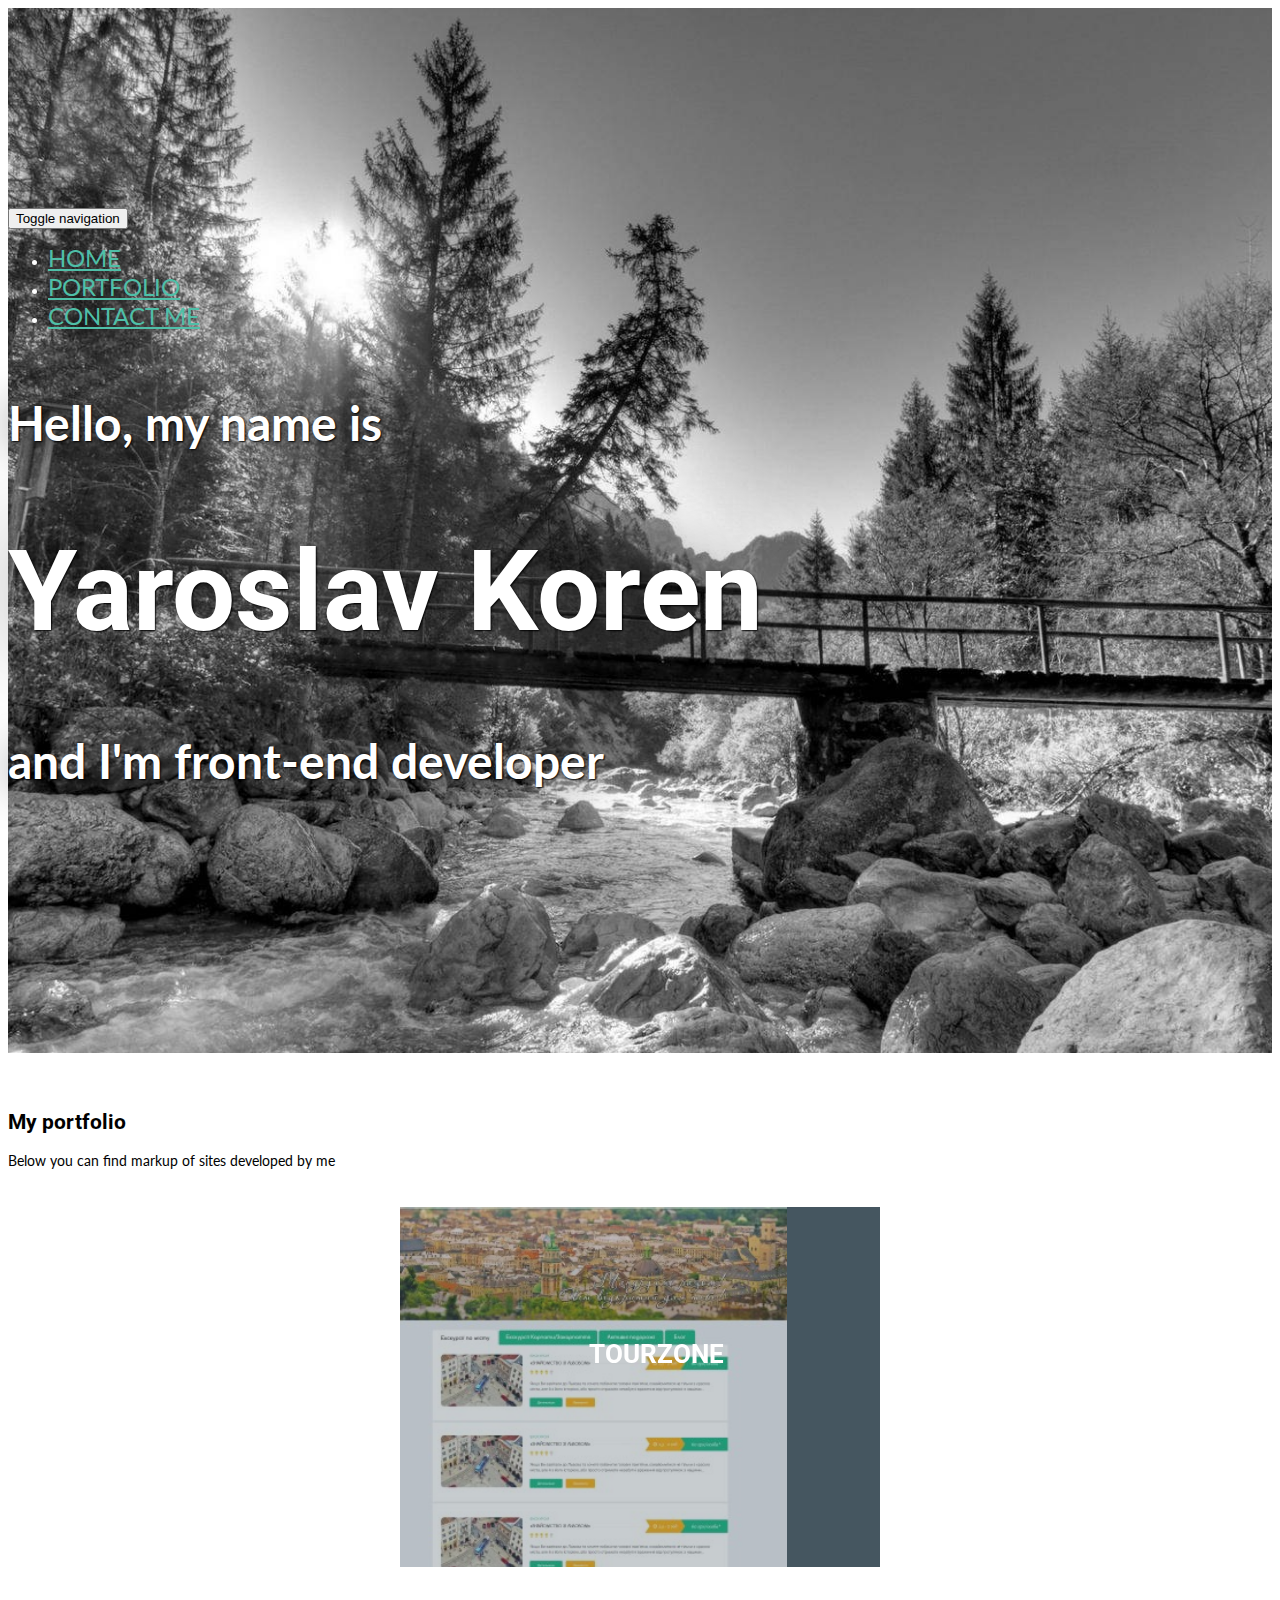
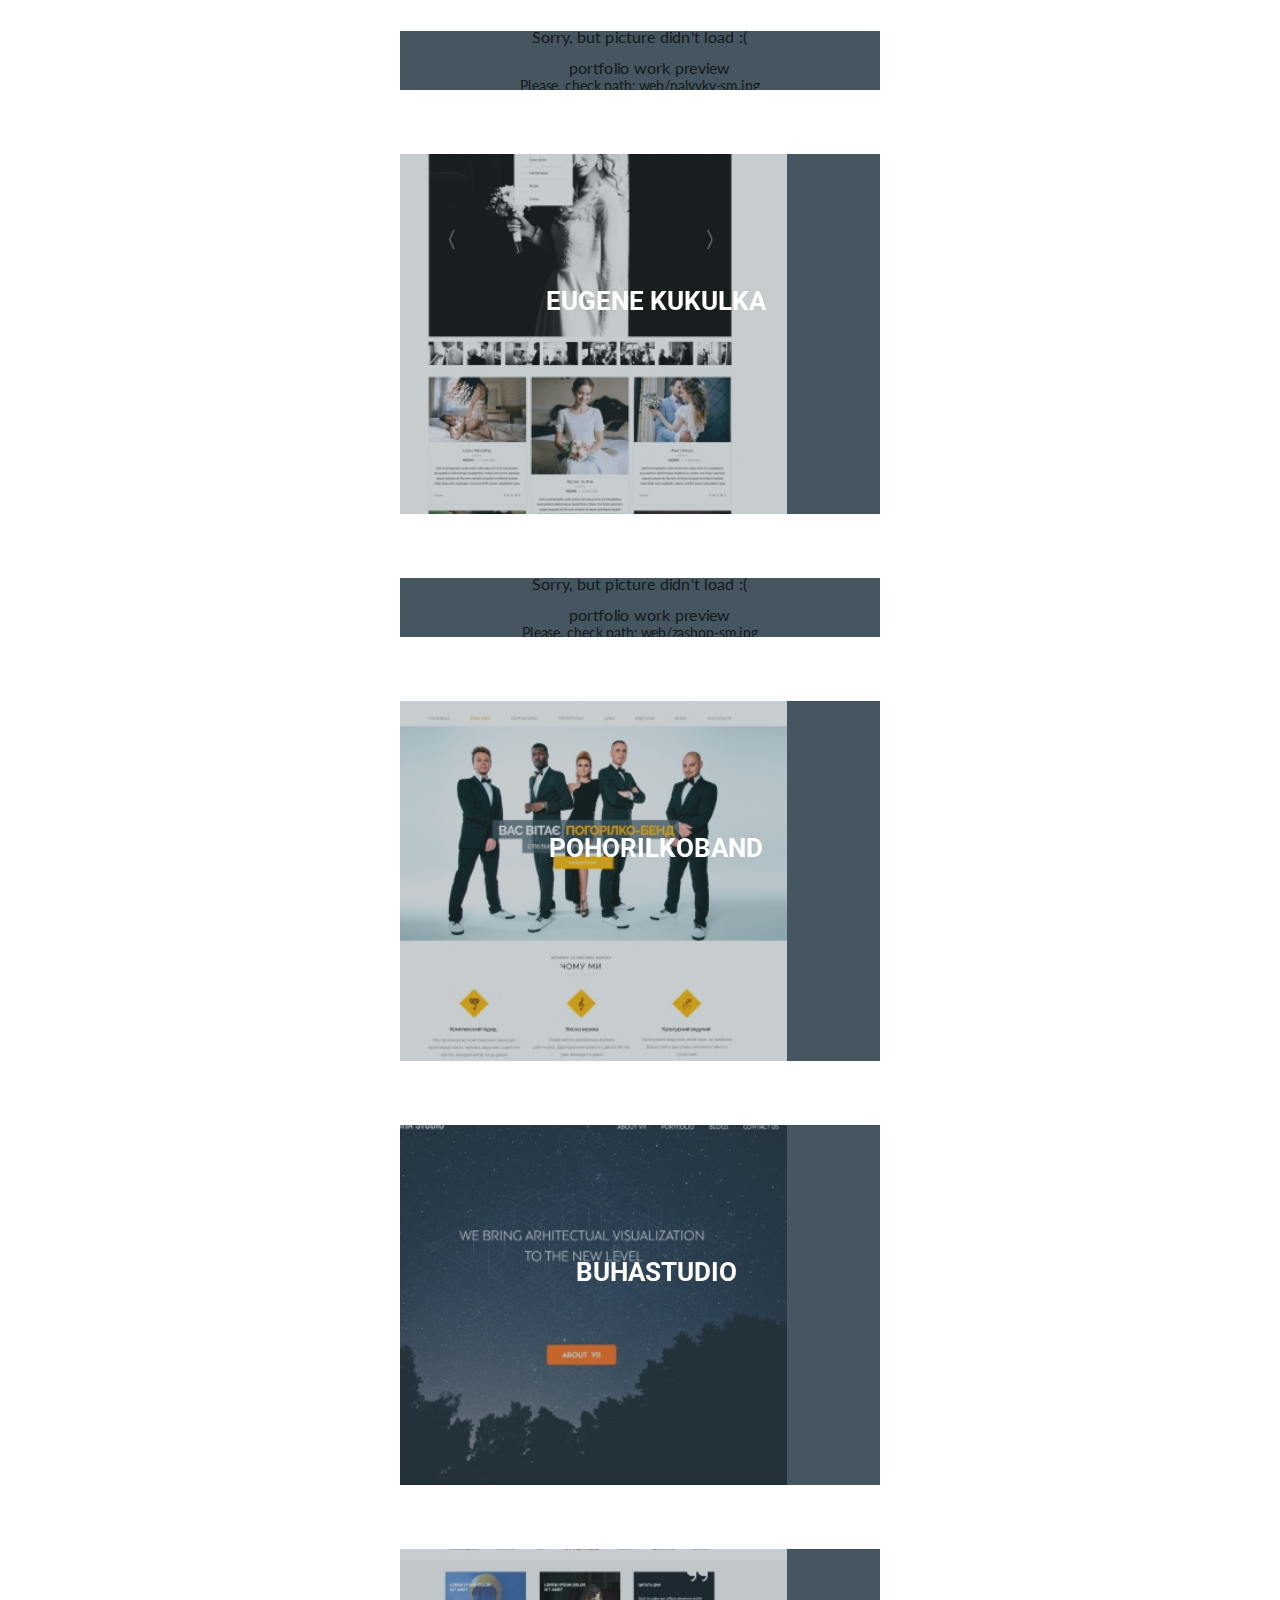
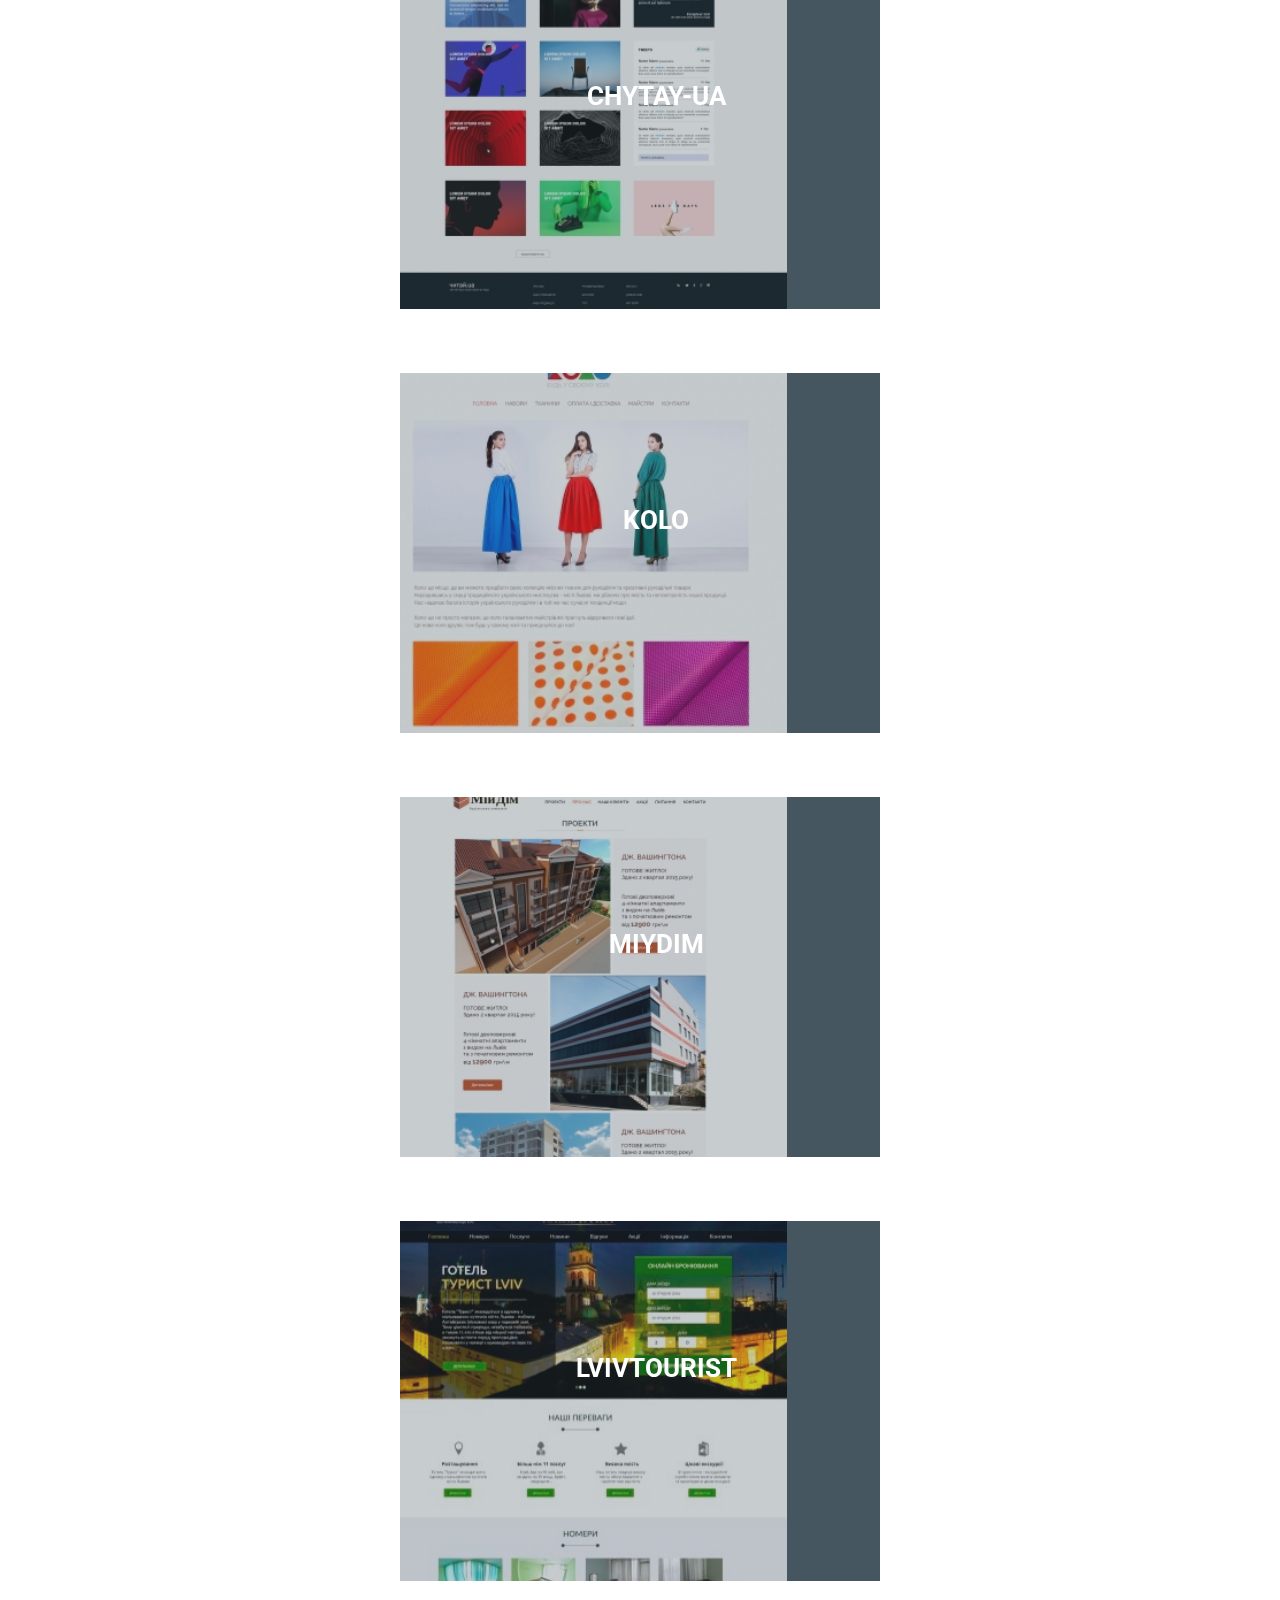
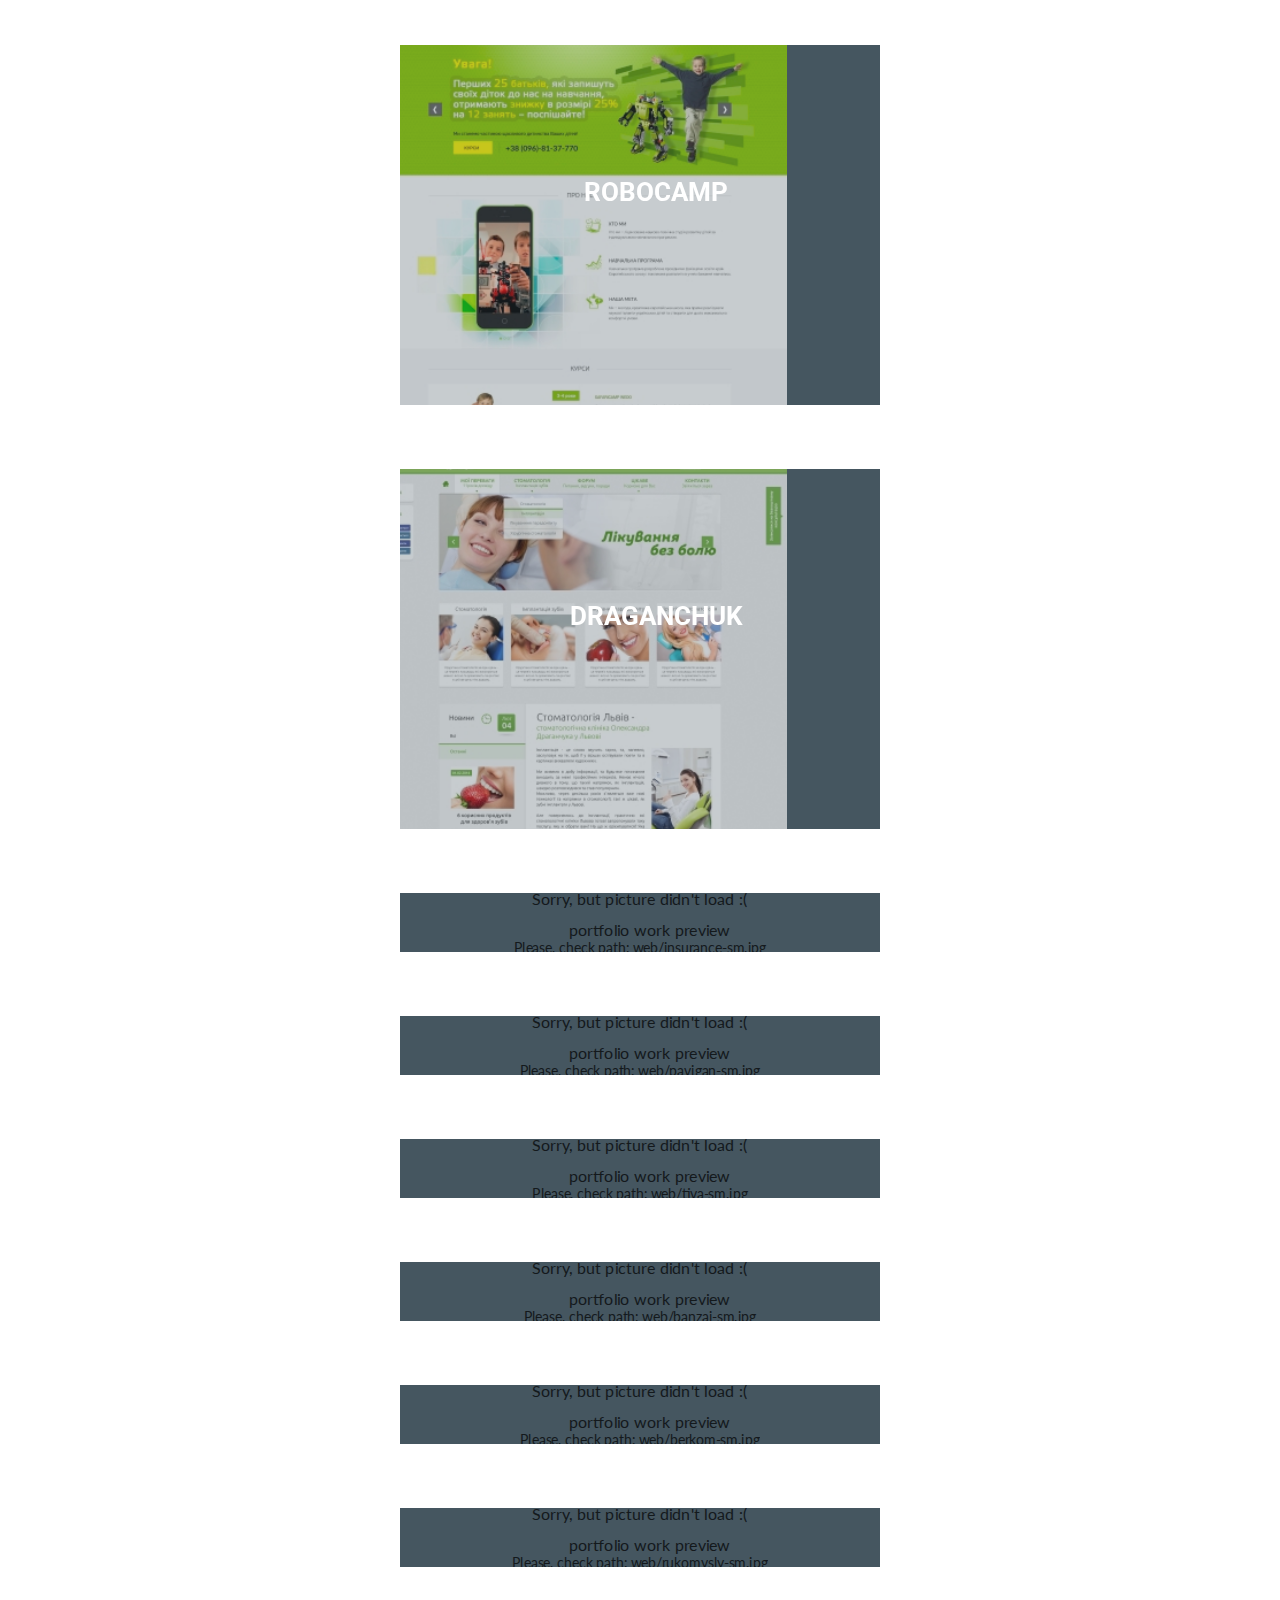
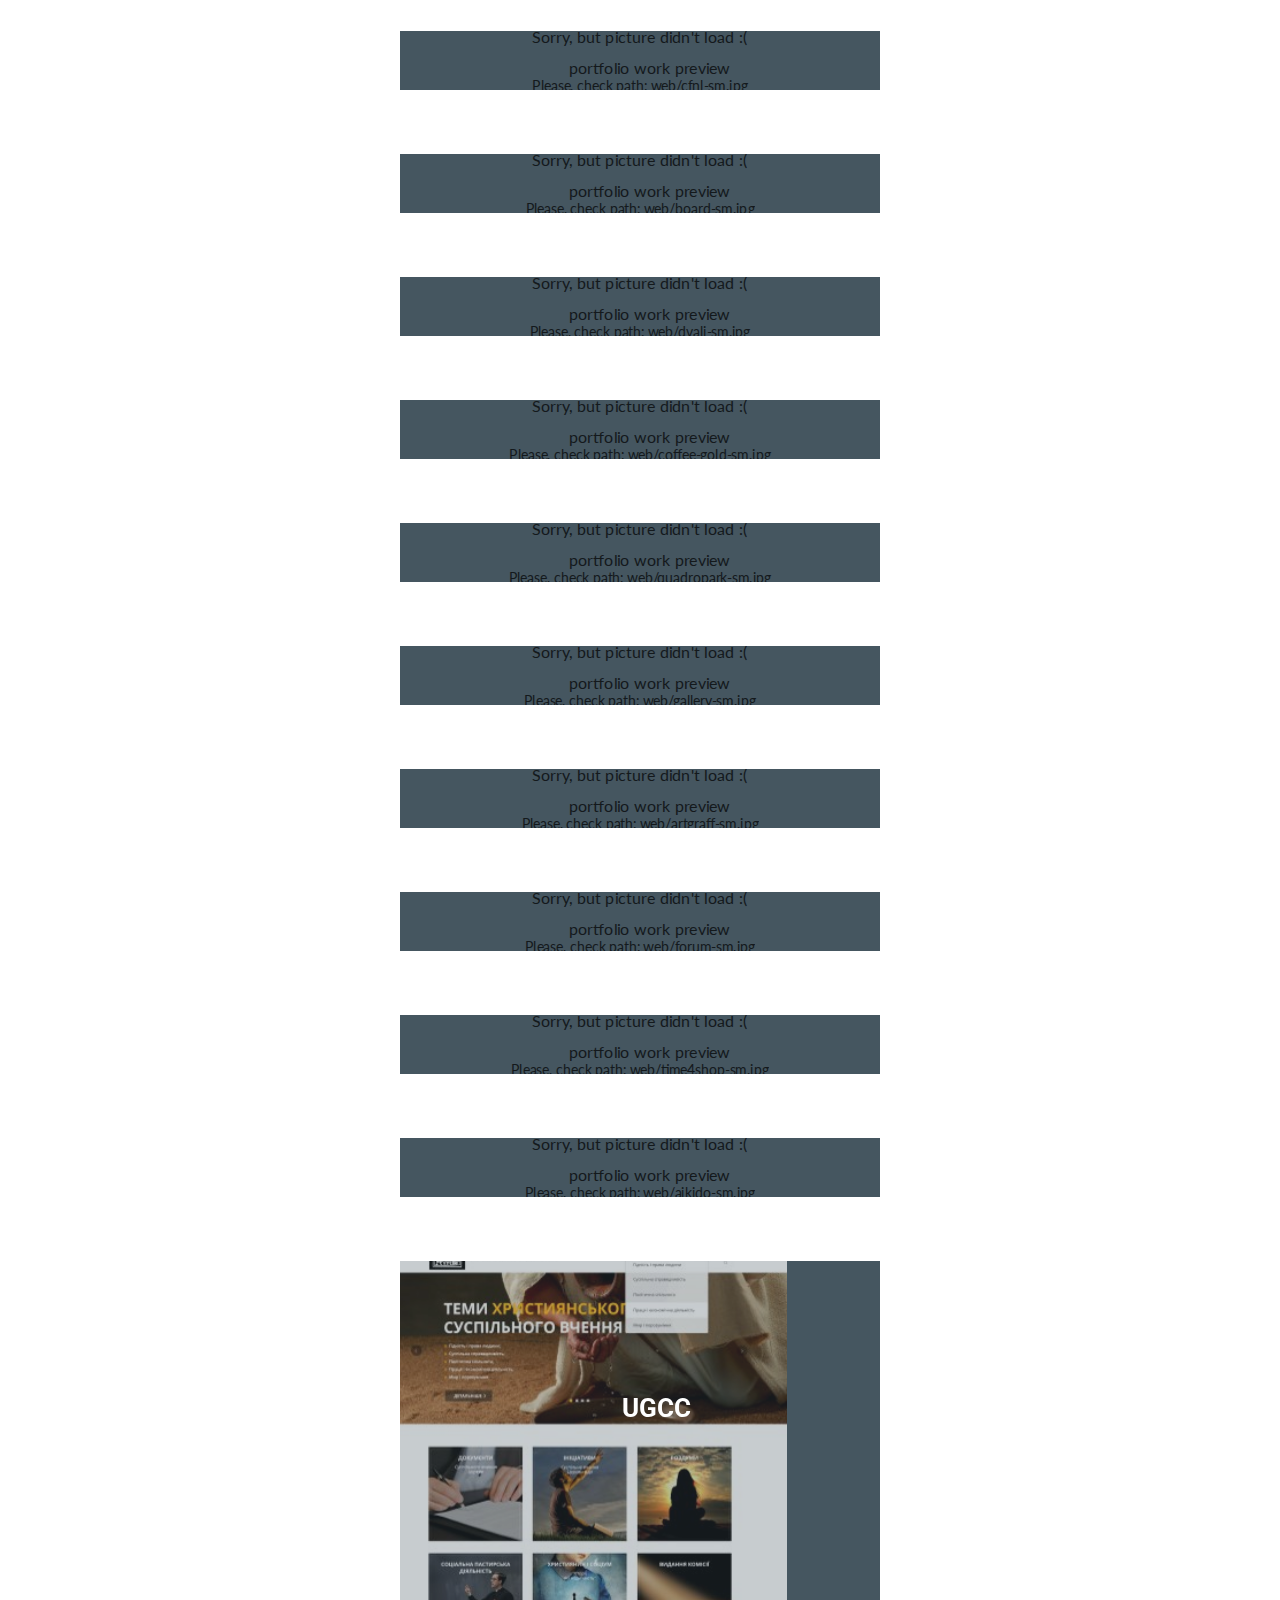
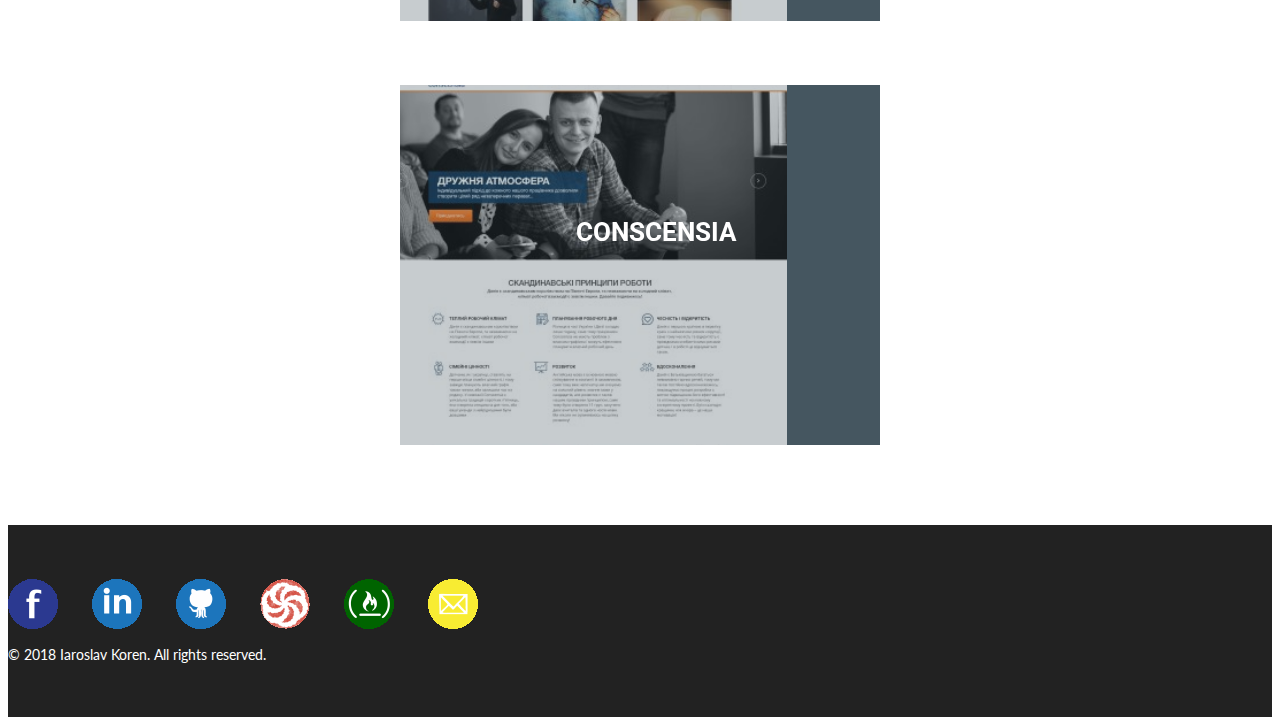
==== commit d52c0a28: "[test-task] Number-to-word test task solution." ====
--- a/index.html
+++ b/index.html
@@ -511,7 +511,7 @@
           </p>
         </div>
         <div class="col-xs-12 col-sm-6">
-          <p class="text-right">© 2018 Yaroslav Koren. All rights reserved.</p>
+          <p class="text-right">© 2018 Iaroslav Koren. All rights reserved.</p>
         </div>
       </div>
     </div>
